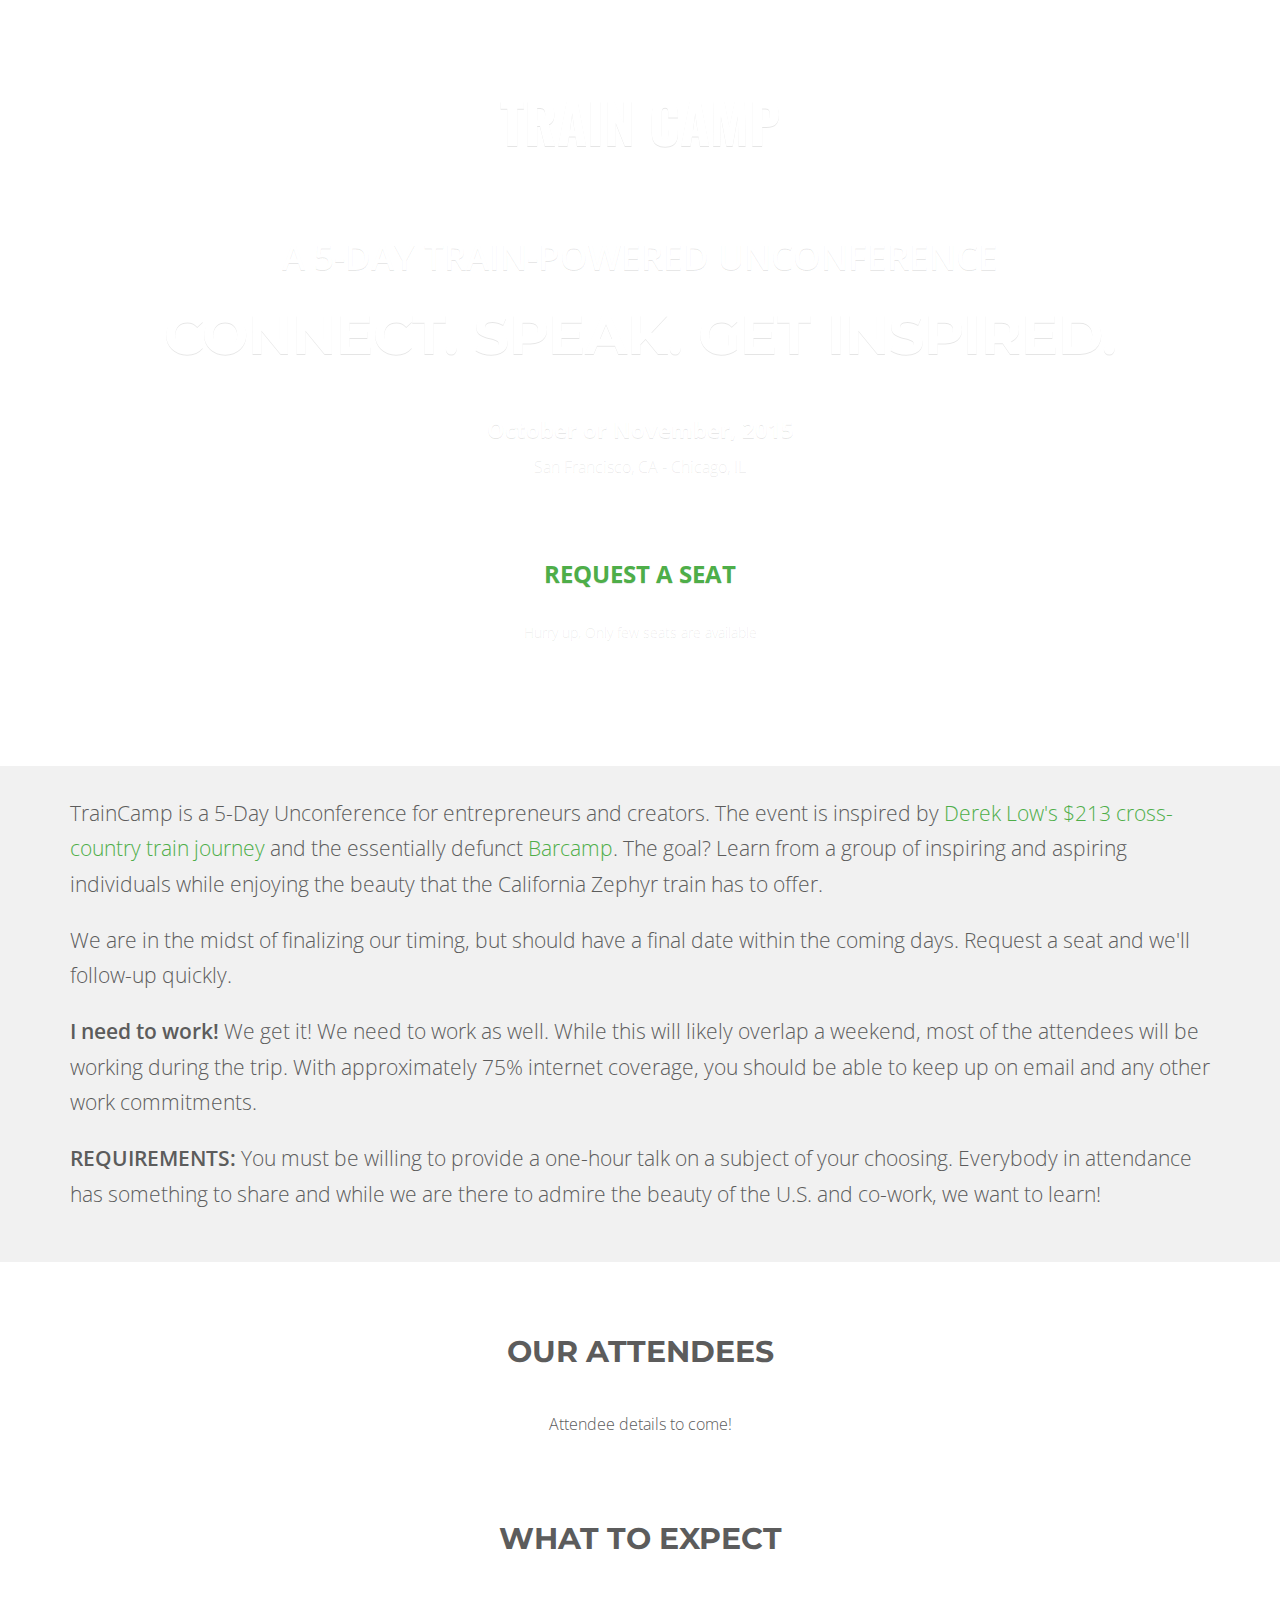
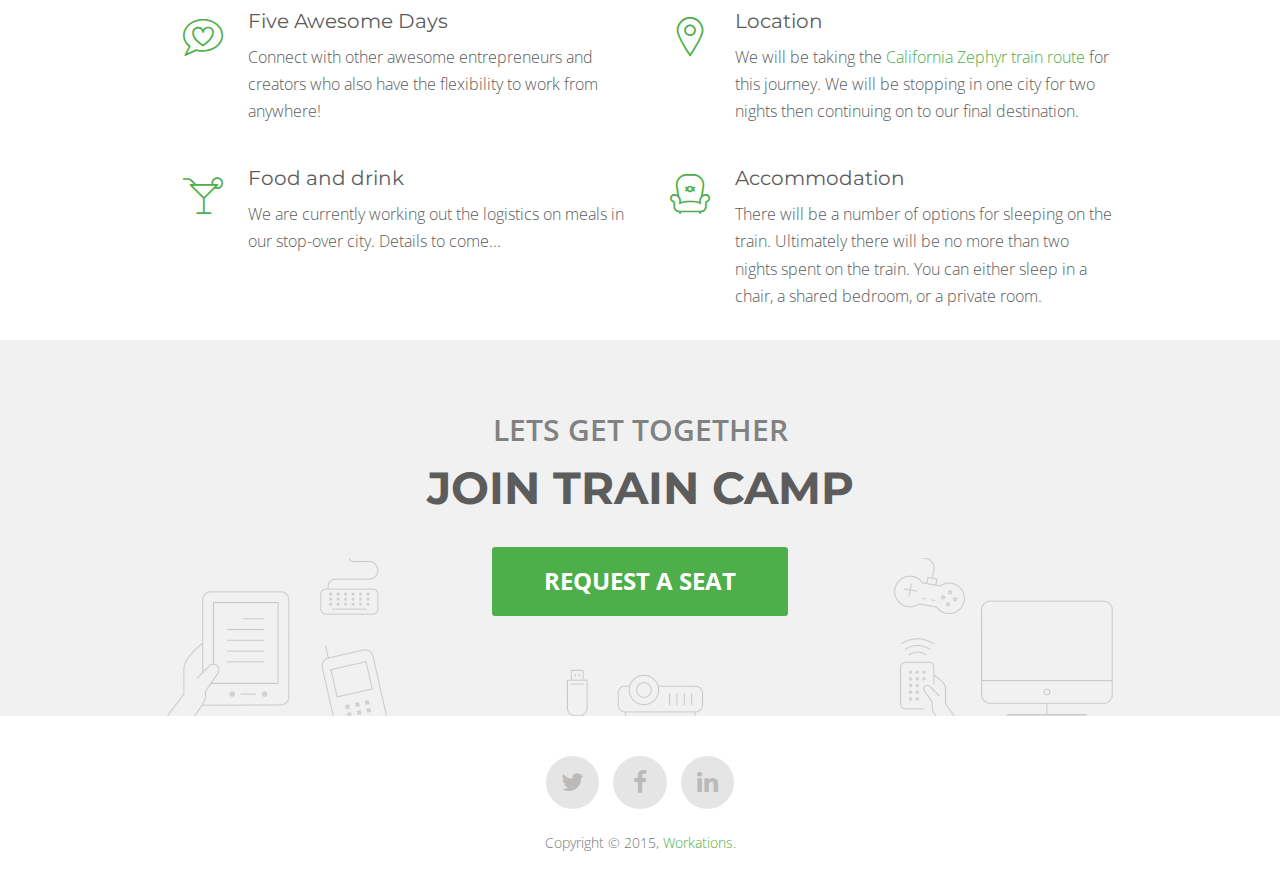
==== train-camp-2015/index.html @ d1a3380b "Created static workations site" ====
<!DOCTYPE html>
<!-- saved from url=(0040)http://www.workations.co/traincamp-2015/ -->
<html lang="en" class=" js flexbox flexboxlegacy canvas canvastext webgl no-touch geolocation hashchange history draganddrop rgba hsla multiplebgs backgroundsize borderimage borderradius boxshadow textshadow opacity cssanimations csscolumns cssgradients cssreflections csstransforms csstransforms3d csstransitions fontface generatedcontent video audio localstorage applicationcache svg inlinesvg smil svgclippaths" style=""><head><meta http-equiv="Content-Type" content="text/html; charset=UTF-8">
    
    <meta http-equiv="X-UA-Compatible" content="IE=edge">
    <meta name="viewport" content="width=device-width, initial-scale=1.0, maximum-scale=1.0, user-scalable=no">

    <!-- SEO -->
    <meta name="author" content="Nick O&#39;Neill">
    <meta name="description" content="TrainCamp is a 5-day cross-country unconference taking place on a train.">

    <!-- Favicons -->
    <link rel="shortcut icon" href="http://www.workations.co/traincamp-2015/images/favicon.ico">

    <!-- Page Title -->
    <title>TrainCamp</title>

    <!-- Bootstrap -->
    <link href="./index_files/bootstrap.min.css" rel="stylesheet">

    <!-- Custom Google Font : Open Sans & Montserrat -->
    <link href='https://fonts.googleapis.com/css?family=Open+Sans:300,600' rel='stylesheet' type='text/css'>
    <link href='https://fonts.googleapis.com/css?family=Montserrat:400,700' rel='stylesheet' type='text/css'>
    <link href='https://fonts.googleapis.com/css?family=Oswald:400' rel='stylesheet' type='text/css'>

    <!-- Plugins -->
    <link href="./index_files/animate.css" rel="stylesheet">
    <link href="./index_files/slick.css" rel="stylesheet">
    <link href="./index_files/magnific-popup.css" rel="stylesheet">
    <link href="./index_files/font-awesome.css" rel="stylesheet">
    <link href="./index_files/streamline-icons.css" rel="stylesheet">


    <meta property="og:image" content="http://www.workations.co/wp-content/themes/twentyfifteen/images/zephyr2.jpg">
    <!-- Event Style -->
    <link href="./index_files/event2.css" rel="stylesheet">

    <!-- Color Theme -->
    <!-- Options: green, purple, red, yellow, mint, blue, black  -->
    <link href="./index_files/traincamp.css" rel="stylesheet">

    <!-- Modernizr -->
    <script id="twitter-wjs" src="./index_files/widgets.js"></script><script type="text/javascript" async="" src="./index_files/8160044.js"></script><script async="" src="./index_files/fbevents.js"></script><script async="" src="./index_files/analytics.js"></script><script src="./index_files/modernizr.min.js"></script>
    <!-- Subtle Loading bar -->
    <script src="./index_files/pace.js"></script>
    <script>
  (function(i,s,o,g,r,a,m){i['GoogleAnalyticsObject']=r;i[r]=i[r]||function(){
  (i[r].q=i[r].q||[]).push(arguments)},i[r].l=1*new Date();a=s.createElement(o),
  m=s.getElementsByTagName(o)[0];a.async=1;a.src=g;m.parentNode.insertBefore(a,m)
  })(window,document,'script','//www.google-analytics.com/analytics.js','ga');

  ga('create', 'UA-21050862-8', 'auto');
  ga('send', 'pageview');

</script>
<!-- Facebook Pixel Code -->
<script>
!function(f,b,e,v,n,t,s){if(f.fbq)return;n=f.fbq=function(){n.callMethod?
n.callMethod.apply(n,arguments):n.queue.push(arguments)};if(!f._fbq)f._fbq=n;
n.push=n;n.loaded=!0;n.version='2.0';n.queue=[];t=b.createElement(e);t.async=!0;
t.src=v;s=b.getElementsByTagName(e)[0];s.parentNode.insertBefore(t,s)}(window,
document,'script','//connect.facebook.net/en_US/fbevents.js');

fbq('init', '1670254676553959');
fbq('track', "PageView");</script>
<noscript>&lt;img height="1" width="1" style="display:none"
src="https://www.facebook.com/tr?id=1670254676553959&amp;ev=PageView&amp;noscript=1"
/&gt;</noscript>
<!-- End Facebook Pixel Code -->
</head>

<body>
    <!--Preloader div-->
    
    <header id="top" class="header" style="background: url(&#39;http://www.workations.co/wp-content/themes/twentyfifteen/images/zephyr2.jpg&#39;) no-repeat center center fixed; -webkit-background-size:cover; -moz-background-size: cover; -o-background-size: cover; background-size: cover;">
        <div class="container">

            <div class="header_top-bg">
                <div class="logo">
                    <h1 style="font-family:&#39;Oswald&#39;,sans-serif;border:6px solid #fff;width:300px;margin:0 auto;">TRAIN CAMP</h1>
                </div>
            </div>

            <h3 class="headline-support wow fadeInDown">A 5-DAY TRAIN-POWERED UNCONFERENCE</h3>
            <h1 class="headline wow fadeInDown" data-wow-delay="0.1s">CONNECT. SPEAK. GET INSPIRED.</h1>

            <div class="when_where wow fadeIn" data-wow-delay="0.4s">
                <p class="event_when">October or November, 2015</p>
                <p class="event_where">San Francisco, CA - Chicago, IL</p>
            </div>

            <div class="header_bottom-bg">
                <a class="btn btn-default btn-xl wow zoomIn" data-wow-delay="0.3s" href="http://www.workations.co/traincamp-2015/#" data-toggle="modal" data-target="#register-now">REQUEST A SEAT</a>
                <p class="cta_urgency wow fadeIn" data-wow-delay="0.5s"><small>Hurry up, Only few seats are available</small></p>
            </div>

        </div>
        <!-- end .container -->
    </header>
    <!-- end .header -->

    <!-- 
     Highlight Section
     ====================================== -->

    <section class="highlight">

        <div class="container">
            <p class="lead">
                TrainCamp is a 5-Day Unconference for entrepreneurs and creators. The event is inspired by <a href="http://dereklow.co/across-the-usa-by-train-for-just-213/" target="_blank">Derek Low's $213 cross-country train journey</a> and the essentially defunct <a href="http://barcamp.org/w/page/402984/FrontPage" target="_blank">Barcamp</a>. The goal? Learn from a group of inspiring and aspiring individuals while enjoying the beauty that the California Zephyr train has to offer. 
            </p>
            <p class="lead">
                We are in the midst of finalizing our timing, but should have a final date within the coming days. Request a seat and we'll follow-up quickly.
            </p>
            <p class="lead">
                <strong>I need to work!</strong> We get it! We need to work as well. While this will likely overlap a weekend, most of the attendees will be working during the trip. With approximately 75% internet coverage, you should be able to keep up on email and any other work commitments.
            </p>
            <p class="lead">
                <strong>REQUIREMENTS:</strong> You must be willing to provide a one-hour talk on a subject of your choosing. Everybody in attendance has something to share and while we are there to admire the beauty of the U.S. and co-work, we want to learn!
            </p>

            <!-- <div class="countdown_wrap">

                <h6 class="countdown_title text-center">EVENT WILL START IN</h6>

                <ul id="countdown" data-event-date="21 august 2016 09:00:00">
                    <li class="wow zoomIn" data-wow-delay="0s"> <span class="days">00</span>
                        <p class="timeRefDays">days</p>
                    </li>
                    <li class="wow zoomIn" data-wow-delay="0.2s"> <span class="hours">00</span>
                        <p class="timeRefHours">hours</p>
                    </li>
                    <li class="wow zoomIn" data-wow-delay="0.4s"> <span class="minutes">00</span>
                        <p class="timeRefMinutes">minutes</p>
                    </li>
                    <li class="wow zoomIn" data-wow-delay="0.6s"> <span class="seconds">00</span>
                        <p class="timeRefSeconds">seconds</p>
                    </li>
                </ul>
            </div> -->
            <!-- end .countdown_wrap -->

            <!-- Add to Calendar Plugin. 
                     For Customization, Visit https://addtocalendar.com/ -->
            <!-- <div id="add-to-calendar" class="text-center">
                <span class="addtocalendar atc-style-theme">
                <a class="atcb-link"><i class="fa fa-calendar"> </i> Add to My Calendar</a>
                  <var class="atc_event">
                      <var class="atc_date_start">2016-05-04 12:00:00</var>
                      <var class="atc_date_end">2016-05-04 18:00:00</var>
                      <var class="atc_timezone">Europe/London</var>
                      <var class="atc_title">Gather Event template</var>
                      <var class="atc_description">Gather is a responsive event template with many awesome features including add to my calendar feature. Awesome. huh?</var>
                      <var class="atc_location">Stockholm, Sweden</var>
                      <var class="atc_organizer">Surjith S M</var>
                      <var class="atc_organizer_email">test@surjithctly.in</var>
                  </var>
               </span>

            </div> -->

        </div>
        <!-- end .container -->

    </section>
    <!-- end section.highlight -->

    <!-- 
     Our Speakers
     ====================================== -->

    <section class="speakers" id="speakers">
        <div class="container">

            <div class="section-title wow fadeInUp">
                <h4>OUR ATTENDEES</h4>
            </div>
            <p style="text-align:center;">
                Attendee details to come!
            </p>
            <!-- <div class="speaker-slider">
                <div class="speaker-info wow fadeIn" data-wow-delay="0s">
                    <img src="images/avatar_1.png" alt="avatar" class="img-responsive center-block">
                    <p>George Burton</p>
                    <span>Flow Interactive</span>
                </div>

                <div class="speaker-info wow fadeIn" data-wow-delay="0.1s">
                    <img src="images/avatar_2.png" alt="avatar" class="img-responsive center-block">
                    <p>Louis Castillo</p>
                    <span>Foursquare</span>
                </div>

                <div class="speaker-info wow fadeIn" data-wow-delay="0.2s">
                    <img src="images/avatar_3.png" alt="avatar" class="img-responsive center-block">
                    <p>Jamie Hefford</p>
                    <span>Consultant</span>
                </div>

                <div class="speaker-info wow fadeIn" data-wow-delay="0.3s">
                    <img src="images/avatar_4.png" alt="avatar" class="img-responsive center-block">
                    <p>Cody Nesbit</p>
                    <span>Washington post</span>
                </div>

                <div class="speaker-info wow fadeIn" data-wow-delay="0.4s">
                    <img src="images/avatar_5.png" alt="avatar" class="img-responsive center-block">
                    <p>Carol Wood</p>
                    <span>Etsy.com</span>
                </div>

                <div class="speaker-info wow fadeIn" data-wow-delay="0.5s">
                    <img src="images/avatar_6.png" alt="avatar" class="img-responsive center-block">
                    <p>David Lindhold</p>
                    <span>Happy Cog</span>
                </div>

                <div class="speaker-info wow fadeIn" data-wow-delay="0s">
                    <img src="images/avatar_1.png" alt="avatar" class="img-responsive center-block">
                    <p>George Burton</p>
                    <span>Flow Interactive</span>
                </div>

                <div class="speaker-info wow fadeIn" data-wow-delay="0.1s">
                    <img src="images/avatar_2.png" alt="avatar" class="img-responsive center-block">
                    <p>Louis Castillo</p>
                    <span>Foursquare</span>
                </div>

                <div class="speaker-info wow fadeIn" data-wow-delay="0.2s">
                    <img src="images/avatar_3.png" alt="avatar" class="img-responsive center-block">
                    <p>Jamie Hefford</p>
                    <span>Consultant</span>
                </div>
            </div> -->

        </div>
        <!-- end .container -->
    </section>
    <!-- end section.speakers -->

    <!-- 
     Our Schedule
     ====================================== -->

    <!-- <section class="schedule" id="schedule">

        <div class="container">
            <div class="section-title wow fadeInUp">
                <h4>THE SCHEDULE</h4>
            </div>

            <div class="nav-center">
                
                <ul class="nav nav-pills" role="tablist" id="schedule-tabs">
                    <li role="presentation" class="active"><a href="#day1" aria-controls="day1" role="tab" data-toggle="tab">Day One</a></li>
                    <li role="presentation"><a href="#day2" aria-controls="day2" role="tab" data-toggle="tab">Day Two</a></li>
                    <li role="presentation"><a href="#day3" aria-controls="day3" role="tab" data-toggle="tab">Day Three</a></li>
                </ul>

            </div>

            <div class="tab-content">
                <div role="tabpanel" class="tab-pane active" id="day1">
                    <section class="timeline">
                        <div class="timeline-block">
                            <div class="timeline-bullet wow zoomIn" data-wow-delay="0s">

                            </div>

                            <div class="timeline-content">
                                <h2 class="wow flipInX" data-wow-delay="0.3s"> Breakfast</h2>
                                <span class="date wow flipInX" data-wow-delay="0.3s">08:00 AM</span>
                            </div>
                        </div>

                        <div class="timeline-block">
                            <div class="timeline-bullet wow zoomIn" data-wow-delay="0s">

                            </div>

                            <div class="timeline-content">
                                <h2 class="wow flipInX" data-wow-delay="0.3s"> Gathering &amp; Welcome Speech</h2>
                                <p class="wow flipInX" data-wow-delay="0.3s">by Jamie Hefford</p>
                                <span class="date wow flipInX" data-wow-delay="0.3s">09:00 AM</span>
                            </div>
                        </div>

                        <div class="timeline-block">
                            <div class="timeline-bullet wow zoomIn" data-wow-delay="0s">

                            </div>

                            <div class="timeline-content">
                                <h2 class="wow flipInX" data-wow-delay="0.3s"> Getting back into the deliverables business</h2>
                                <p class="wow flipInX" data-wow-delay="0.3s">by George Burton</p>
                                <span class="date wow flipInX" data-wow-delay="0.3s">10:00 AM</span>
                            </div>
                        </div>

                        <div class="timeline-block">
                            <div class="timeline-bullet wow zoomIn" data-wow-delay="0s">

                            </div>

                            <div class="timeline-content">
                                <h2 class="wow flipInX" data-wow-delay="0.3s"> Successful Marketing Strategy</h2>
                                <p class="wow flipInX" data-wow-delay="0.3s">by Carol Wood </p>
                                <span class="date wow flipInX" data-wow-delay="0.3s">12:30 PM</span>
                            </div>
                        </div>

                        <div class="timeline-block">
                            <div class="timeline-bullet wow zoomIn" data-wow-delay="0s">

                            </div>

                            <div class="timeline-content">
                                <h2 class="wow flipInX" data-wow-delay="0.3s"> Lunch</h2>
                                <span class="date wow flipInX" data-wow-delay="0.3s">01:30 PM</span>
                            </div>
                        </div>

                        <div class="timeline-block">
                            <div class="timeline-bullet wow zoomIn" data-wow-delay="0s">

                            </div>

                            <div class="timeline-content">
                                <h2 class="wow flipInX" data-wow-delay="0.3s"> Predict the future with an old trick</h2>
                                <p class="wow flipInX" data-wow-delay="0.3s">by Cody Nesbit</p>
                                <span class="date wow flipInX" data-wow-delay="0.3s">03:00 PM</span>
                            </div>
                        </div>

                        <div class="timeline-block">
                            <div class="timeline-bullet wow zoomIn" data-wow-delay="0s">

                            </div>

                            <div class="timeline-content">
                                <h2 class="wow flipInX" data-wow-delay="0.3s"> Closing Thoughts</h2>
                                <span class="date wow flipInX" data-wow-delay="0.3s">06:00 PM</span>
                            </div>
                        </div>
                    </section>
                </div>
                <div role="tabpanel" class="tab-pane" id="day2">
                    <section class="timeline">
                        <div class="timeline-block">
                            <div class="timeline-bullet">

                            </div>

                            <div class="timeline-content">
                                <h2>Topical/Industry Breakfasts</h2>
                                <span class="date">09:00 AM</span>
                            </div>
                        </div>

                        <div class="timeline-block">
                            <div class="timeline-bullet">

                            </div>

                            <div class="timeline-content">
                                <h2> Postcss: the future after Sass and Less</h2>
                                <p>by Andrey Sitnik</p>
                                <span class="date">10:00 AM</span>
                            </div>
                        </div>

                        <div class="timeline-block">
                            <div class="timeline-bullet">

                            </div>

                            <div class="timeline-content">
                                <h2> Stylish Slippy Maps: Creativity With Cartocss</h2>
                                <p>by Aurelia Moser </p>
                                <span class="date">12:00 PM</span>
                            </div>
                        </div>

                        <div class="timeline-block">
                            <div class="timeline-bullet">

                            </div>

                            <div class="timeline-content">
                                <h2>The Missing Slice</h2>
                                <p>by Lea Verou</p>
                                <span class="date">11:00 AM</span>
                            </div>
                        </div>

                        <div class="timeline-block">
                            <div class="timeline-bullet">

                            </div>

                            <div class="timeline-content">
                                <h2> Buffet Lunch </h2>
                                <span class="date">01:00 PM</span>
                            </div>
                        </div>

                        <div class="timeline-block">
                            <div class="timeline-bullet">

                            </div>

                            <div class="timeline-content">
                                <h2> Dragging Wordpress Core Css Into The 2000s</h2>
                                <p>by Michael Mifsud</p>
                                <span class="date">02:00 PM</span>
                            </div>
                        </div>

                        <div class="timeline-block">
                            <div class="timeline-bullet">

                            </div>

                            <div class="timeline-content">
                                <h2> Workshops &amp; Vote of Thanks</h2>
                                <span class="date">03:00 PM</span>
                            </div>
                        </div>
                    </section>

                </div>
            </div>

        </div>
    </section> -->

    <section class="benefits">

        <div class="container">
            <div class="section-title wow fadeInUp">
                <h4>WHAT TO EXPECT</h4>
            </div>
            <div class="row">
                <div class="col-md-10 col-md-offset-1">

                    <div class="row">
                        <div class="col-sm-6">
                            <div class="benefit-item wow fadeInLeft">
                                <div class="benefit-icon"><i class="icon icon-bubble-love-streamline-talk"> </i></div>
                                <h6 class="benefit-title">Five Awesome Days</h6>
                                <p>Connect with other awesome entrepreneurs and creators who also have the flexibility to work from anywhere!</p>
                            </div>
                        </div>
                        <div class="col-sm-6">
                            <div class="benefit-item wow fadeInRight">
                                <div class="benefit-icon"><i class="icon icon-map-pin-streamline"> </i></div>
                                <h6 class="benefit-title">Location</h6>
                                <p>We will be taking the <a href="http://www.amtrak.com/ccurl/692/258/Amtrak-California-Zephyr-Train-Route-Guide-2014.pdf" target="_blank">California Zephyr train route</a> for this journey. We will be stopping in one city for two nights then continuing on to our final destination.</p>
                            </div>
                        </div>

                        <div class="col-sm-6">
                            <div class="benefit-item wow fadeInLeft">
                                <div class="benefit-icon"> <i class="icon icon-cocktail-mojito-streamline"> </i></div>
                                <h6 class="benefit-title">Food and drink</h6>
                                <p>We are currently working out the logistics on meals in our stop-over city. Details to come...</p>
                            </div>
                        </div>
                        <div class="col-sm-6">
                            <div class="benefit-item wow fadeInRight">
                                <div class="benefit-icon"> <i class="icon icon-armchair-chair-streamline"> </i></div>
                                <h6 class="benefit-title">Accommodation</h6>
                                <p>There will be a number of options for sleeping on the train. Ultimately there will be no more than two nights spent on the train. You can either sleep in a chair, a shared bedroom, or a private room.</p>
                            </div>
                        </div>
                    </div>

                </div>
            </div>

        </div>
        <!-- end .container -->
    </section>
    <!-- end section.benefits -->


    <!-- 
     Footer Call to Action
     ====================================== -->

    <section class="footer-action">

        <div class="container">

            <h4 class="headline-support wow fadeInDown">LETS GET TOGETHER</h4>
            <h2 class="headline wow fadeInDown" data-wow-delay="0.1s">JOIN TRAIN CAMP</h2>

            <div class="footer_bottom-bg">
                <a class="btn btn-success btn-xl wow zoomIn" data-wow-delay="0.3s" href="http://www.workations.co/traincamp-2015/#" data-toggle="modal" data-target="#register-now">REQUEST A SEAT</a>
            </div>

        </div>

    </section>
    <!-- end section.footer-action -->

    <footer>

        <div class="social-icons">
            <a href="https://twitter.com/intent/tweet?text=Come+join+me+and+other+entrepreneurs+and+creators+on+a+cross+country+train+journey%21+http%3A%2F%2Fworkations.co%2Ftraincamp-2015&amp;source=clicktotweet&amp;related=clicktotweet" class="wow zoomIn" target="_blank"> <i class="fa fa-twitter"></i> </a>
            <a href="https://www.facebook.com/sharer/sharer.php?u=http%3A//www.workations.com/traincamp-2015" target="_blank" class="wow zoomIn"> <i class="fa fa-facebook"></i> </a>
            <a href="https://www.linkedin.com/shareArticle?mini=true&amp;url=http%3A//www.workations.co/traincamp-2015&amp;title=TrainCamp&amp;summary=Join%20other%20entrepreneurs%20and%20creators%20on%20a%20cross-country%20train%20journey!&amp;source=" class="wow zoomIn"> <i class="fa fa-linkedin"></i> </a>
        </div>
        <p> <small class="text-muted">Copyright © 2015, <a href="http://www.workations.co/">Workations</a>.</small></p>

    </footer>

    <a href="http://www.workations.co/traincamp-2015/#top" class="back_to_top"><img src="./index_files/back_to_top.png" alt="back to top"></a>

    <!-- REGISTRATION FORM -->
    <div class="modal fade" id="register-now" tabindex="-1" role="dialog" aria-labelledby="register-now-label">
        <div class="modal-dialog modal-sm" role="document">
            <div class="modal-content">
                <div class="modal-header">
                    <button type="button" class="close" data-dismiss="modal" aria-label="Close"><span aria-hidden="true">×</span></button>
                    <h4 class="modal-title text-center" id="register-now-label">Seat Request</h4>
                </div>
                <div class="modal-body">

                    <div class="registration-form">

                        <form action="https://www.getdrip.com/forms/1856566/submissions" method="post" target="_blank" data-drip-embedded-form="1856566" data-drip-id="1856566">

                            <div class="row">

                                <div class="col-sm-6">
                                    <div class="form-group">
                                        <label for="fields[first_name]">First Name</label>
                                        <input type="text" class="form-control" name="fields[first_name]" placeholder="First Name" required="">

                                    </div>

                                </div>
                                <div class="col-sm-6">
                                    <div class="form-group">
                                        <label for="fields[last_name]">Last Name</label>
                                        <input type="text" class="form-control" name="fields[last_name]" placeholder="Last Name" required="">
                                    </div>
                                </div>
                            </div>

                            <div class="form-group">
                                <label for="fields[email]">Email</label>
                                <input type="email" class="form-control" name="fields[email]" placeholder="Email Address" required="">
                            </div>

                            <div class="row">

                                <div class="col-sm-7">

                                    <div class="form-group">
                                        <label for="fields[timing]">Timing Preference</label>
                                        <select class="form-control" name="fields[timing]" required="">
                                            <option value="">Choose...</option>
                                            <option value="ASAP">As Soon As Possible</option>
                                            <option value="Ski">Wait For Ski Season</option>
                                            <option value="Summer">Summer Time</option>
                                        </select>
                                    </div>
                                </div>
                                <div class="col-sm-5">

                                    <div class="form-group">
                                        <label for="fields[sleeping]">Sleeping Preferences</label>
                                        <select class="form-control" name="fields[sleeping]" required="">
                                            <option value="">Choose...</option>
                                            <option value="none">No Bedroom (Train Seat)</option>
                                            <option value="shared">Shared Bedroom (+$50)</option>
                                            <option value="private">Private Room (+$600)</option>
                                            <option value="luxury">Private Room w/Bathroom (+$1500)</option>
                                        </select>
                                    </div>

                                </div>

                            </div>

                            <div class="text-center top-space">
                                <button type="submit" id="reserve-btn" class="btn btn-success btn-lg">Let Me Join!</button>
                            </div>

                        <input type="hidden" name="time_zone" value="America/Los_Angeles"><input type="hidden" name="url" value="http://www.workations.co/traincamp-2015/"><input type="hidden" name="page_title" value="TrainCamp"></form>

                    </div>

                </div>

            </div>
        </div>
    </div>

    <!-- 
     Javascripts
     ====================================== -->
     <!-- Drip -->
<script type="text/javascript">
  var _dcq = _dcq || [];
  var _dcs = _dcs || {}; 
  _dcs.account = '8160044';
  
  (function() {
    var dc = document.createElement('script');
    dc.type = 'text/javascript'; dc.async = true; 
    dc.src = '//tag.getdrip.com/8160044.js';
    var s = document.getElementsByTagName('script')[0];
    s.parentNode.insertBefore(dc, s);
  })();
</script>
    <!-- jQuery Library -->
    <script src="./index_files/jquery.min.js"></script>

    <!-- Bootstrap JS -->
    <script src="./index_files/bootstrap.min.js"></script>

    <!-- 3rd party Plugins -->
    <script src="./index_files/countdown.js"></script>
    <script src="./index_files/wow.js"></script>
    <script src="./index_files/slick.js"></script>
    <script src="./index_files/magnific-popup.js"></script>
    <script src="./index_files/validate.js"></script>
    <script src="./index_files/appear.js"></script>
    <script src="./index_files/count-to.js"></script>

    <!-- Main Script -->
    <script src="./index_files/main.js"></script><script type="text/javascript" charset="UTF-8" async="" src="./index_files/atc.min.js"></script>




<iframe id="rufous-sandbox" scrolling="no" frameborder="0" allowtransparency="true" allowfullscreen="true" style="position: absolute; visibility: hidden; display: none; width: 0px; height: 0px; padding: 0px; border: none;" kwframeid="1" src="./index_files/saved_resource.html"></iframe></body></html>
---- train-camp-2015/index_files/streamline-icons.css ----
@charset "UTF-8";
@font-face {
    font-family: "streamline";
    src: url("../../fonts/streamline.eot");
    src: url("../../fonts/streamline.eot?#iefix") format("embedded-opentype"), url("../../fonts/streamline.woff") format("woff"), url("../../fonts/streamline.ttf") format("truetype"), url("../../fonts/streamline.svg#streamline") format("svg");
    font-weight: normal;
    font-style: normal;
}

[data-icon]:before {
    font-family: "streamline" !important;
    content: attr(data-icon);
    font-style: normal !important;
    font-weight: normal !important;
    font-variant: normal !important;
    text-transform: none !important;
    speak: none;
    line-height: 1;
    -webkit-font-smoothing: antialiased;
    -moz-osx-font-smoothing: grayscale;
}

[class^="icon-"]:before,
[class*=" icon-"]:before {
    font-family: "streamline" !important;
    font-style: normal !important;
    font-weight: normal !important;
    font-variant: normal !important;
    text-transform: none !important;
    speak: none;
    line-height: 1;
    -webkit-font-smoothing: antialiased;
    -moz-osx-font-smoothing: grayscale;
}

.icon-armchair-chair-streamline:before {
    content: "a";
}

.icon-arrow-streamline-target:before {
    content: "b";
}

.icon-backpack-streamline-trekking:before {
    content: "c";
}

.icon-bag-shopping-streamline:before {
    content: "d";
}

.icon-barbecue-eat-food-streamline:before {
    content: "e";
}

.icon-barista-coffee-espresso-streamline:before {
    content: "f";
}

.icon-bomb-bug:before {
    content: "g";
}

.icon-book-dowload-streamline:before {
    content: "h";
}

.icon-book-read-streamline:before {
    content: "i";
}

.icon-browser-streamline-window:before {
    content: "j";
}

.icon-brush-paint-streamline:before {
    content: "k";
}

.icon-bubble-comment-streamline-talk:before {
    content: "l";
}

.icon-bubble-love-streamline-talk:before {
    content: "m";
}

.icon-caddie-shop-shopping-streamline:before {
    content: "n";
}

.icon-caddie-shopping-streamline:before {
    content: "o";
}

.icon-camera-photo-polaroid-streamline:before {
    content: "p";
}

.icon-camera-photo-streamline:before {
    content: "q";
}

.icon-camera-streamline-video:before {
    content: "r";
}

.icon-chaplin-hat-movie-streamline:before {
    content: "s";
}

.icon-chef-food-restaurant-streamline:before {
    content: "t";
}

.icon-clock-streamline-time:before {
    content: "u";
}

.icon-cocktail-mojito-streamline:before {
    content: "v";
}

.icon-coffee-streamline:before {
    content: "w";
}

.icon-computer-imac:before {
    content: "x";
}

.icon-computer-imac-2:before {
    content: "y";
}

.icon-computer-macintosh-vintage:before {
    content: "z";
}

.icon-computer-network-streamline:before {
    content: "A";
}

.icon-computer-streamline:before {
    content: "B";
}

.icon-cook-pan-pot-streamline:before {
    content: "C";
}

.icon-crop-streamline:before {
    content: "D";
}

.icon-crown-king-streamline:before {
    content: "E";
}

.icon-danger-death-delete-destroy-skull-stream:before {
    content: "F";
}

.icon-dashboard-speed-streamline:before {
    content: "G";
}

.icon-database-streamline:before {
    content: "H";
}

.icon-delete-garbage-streamline:before {
    content: "I";
}

.icon-design-graphic-tablet-streamline-tablet:before {
    content: "J";
}

.icon-design-pencil-rule-streamline:before {
    content: "K";
}

.icon-diving-leisure-sea-sport-streamline:before {
    content: "L";
}

.icon-drug-medecine-streamline-syringue:before {
    content: "M";
}

.icon-earth-globe-streamline:before {
    content: "N";
}

.icon-eat-food-fork-knife-streamline:before {
    content: "O";
}

.icon-eat-food-hotdog-streamline:before {
    content: "P";
}

.icon-edit-modify-streamline:before {
    content: "Q";
}

.icon-email-mail-streamline:before {
    content: "R";
}

.icon-envellope-mail-streamline:before {
    content: "S";
}

.icon-eye-dropper-streamline:before {
    content: "T";
}

.icon-factory-lift-streamline-warehouse:before {
    content: "U";
}

.icon-first-aid-medecine-shield-streamline:before {
    content: "V";
}

.icon-food-ice-cream-streamline:before {
    content: "W";
}

.icon-frame-picture-streamline:before {
    content: "X";
}

.icon-grid-lines-streamline:before {
    content: "Y";
}

.icon-handle-streamline-vector:before {
    content: "Z";
}

.icon-happy-smiley-streamline:before {
    content: "0";
}

.icon-headset-sound-streamline:before {
    content: "1";
}

.icon-home-house-streamline:before {
    content: "2";
}

.icon-ibook-laptop:before {
    content: "3";
}

.icon-ink-pen-streamline:before {
    content: "4";
}

.icon-ipad-streamline:before {
    content: "5";
}

.icon-iphone-streamline:before {
    content: "6";
}

.icon-ipod-mini-music-streamline:before {
    content: "7";
}

.icon-ipod-music-streamline:before {
    content: "8";
}

.icon-ipod-streamline:before {
    content: "9";
}

.icon-japan-streamline-tea:before {
    content: "!";
}

.icon-laptop-macbook-streamline:before {
    content: "\"";
}

.icon-like-love-streamline:before {
    content: "#";
}

.icon-link-streamline:before {
    content: "$";
}

.icon-lock-locker-streamline:before {
    content: "%";
}

.icon-locker-streamline-unlock:before {
    content: "&";
}

.icon-macintosh:before {
    content: "'";
}

.icon-magic-magic-wand-streamline:before {
    content: "(";
}

.icon-magnet-streamline:before {
    content: ")";
}

.icon-man-people-streamline-user:before {
    content: "*";
}

.icon-map-pin-streamline:before {
    content: "+";
}

.icon-map-streamline-user:before {
    content: ",";
}

.icon-micro-record-streamline:before {
    content: "-";
}

.icon-monocle-mustache-streamline:before {
    content: ".";
}

.icon-music-note-streamline:before {
    content: "/";
}

.icon-music-speaker-streamline:before {
    content: ":";
}

.icon-notebook-streamline:before {
    content: ";";
}

.icon-paint-bucket-streamline:before {
    content: "<";
}

.icon-painting-pallet-streamline:before {
    content: "=";
}

.icon-painting-roll-streamline:before {
    content: ">";
}

.icon-pen-streamline:before {
    content: "?";
}

.icon-pen-streamline-1:before {
    content: "@";
}

.icon-pen-streamline-2:before {
    content: "[";
}

.icon-pen-streamline-3:before {
    content: "]";
}

.icon-photo-pictures-streamline:before {
    content: "^";
}

.icon-picture-streamline:before {
    content: "_";
}

.icon-picture-streamline-1:before {
    content: "`";
}

.icon-receipt-shopping-streamline:before {
    content: "{";
}

.icon-remote-control-streamline:before {
    content: "|";
}

.icon-settings-streamline:before {
    content: "}";
}

.icon-settings-streamline-1:before {
    content: "~";
}

.icon-settings-streamline-2:before {
    content: "\\";
}

.icon-shoes-snickers-streamline:before {
    content: "\e000";
}

.icon-speech-streamline-talk-user:before {
    content: "\e001";
}

.icon-stamp-streamline:before {
    content: "\e002";
}

.icon-streamline-suitcase-travel:before {
    content: "\e003";
}

.icon-streamline-sync:before {
    content: "\e004";
}

.icon-streamline-umbrella-weather:before {
    content: "\e005";
}
---- train-camp-2015/index_files/event2.css ----
/*

Style   : Event CSS
Version : 1.0
Author  : Surjith S M
URI     : http://themeforest.net/user/surjithctly

Copyright © All rights Reserved
Surjith S M / @surjithctly


TABLE OF CONTENTS 
---------------------------------------------------

    • Global
    • Header
        • Navigation
        • Menu
        • Jumbotron
        • Slider
    • About
    • Features
    • Clients
    • Testimonials
    • Footer
        • Copyright info
    • Blog
    • Media Queries (mobile)

    */
/* ================================================
   Global Styles
   ================================================ */

body,
html {
    overflow-x: hidden;
}

body {
    font-family: 'Open Sans', Arial, sans-serif;
    font-weight: 300;
    font-size: 16px;
    line-height: 1.7;
    position: relative;
}

a {
    -webkit-transition: all 0.25s ease-out;
    -moz-transition: all 0.25s ease-out;
    -ms-transition: all 0.25s ease-out;
    -o-transition: all 0.25s ease-out;
    transition: all 0.25s ease-out;
}
/* 
   Typography
   ---------- */

strong,
b {
    font-weight: 600;
}

h1,
h2,
h3,
h4,
h5,
h6 {
    font-family: 'Montserrat', Arial, sans-serif;
    font-weight: 700;
    line-height: 1.3;
}

h5,
h6 {
    font-weight: 400;
}

h1 {
    font-size: 55px;
}

h2 {
    font-size: 45px;
}

h3 {
    font-size: 35px;
}

h4 {
    font-size: 30px;
}

h5 {
    font-size: 25px;
}

h6 {
    font-size: 20px;
}

@media (max-width: 767px) {
    h1 {
        font-size: 35px;
    }
    h2 {
        font-size: 30px;
    }
    h3 {
        font-size: 20px;
    }
    h4 {
        font-size: 18px;
    }
    h5 {
        font-size: 16px;
    }
    h6 {
        font-size: 16px;
    }
}

p,
.lead {
    line-height: 1.7;
}
/* 
   Buttons
   ------- */

.btn {
    border-radius: 3px;
    font-size: 14px;
    font-weight: 600;
    text-transform: uppercase;
    padding: 7px 20px;
    border-width: 0;
    /*transition:all .5s ease;*/
}

.btn-group-lg>.btn,
.btn-lg {
    padding: 10px 16px;
    font-size: 18px;
    line-height: 1.3333333;
}

.btn-xl {
    padding: 15px 50px;
    font-size: 24px;
    font-weight: bold;
}

.btn-xs {
    border-width: 1px;
    padding: 5px 10px;
    font-size: 11px;
    font-weight: 300;
}

@media (max-width: 767px) {
    .btn-xl {
        font-size: 20px;
        padding: 15px 40px;
    }
}

.btn-default,
.btn-outline,
.btn-success {
    border-width: 2px;
}
/* 
   Form Inputs
   ----------- */

.form-control {
    border-radius: 3px;
    -webkit-box-shadow: none;
    box-shadow: none;
    border-color: #DDDDDD;
    height: 40px;
}

.form-control:focus {
    outline: 0;
    -webkit-box-shadow: none;
    box-shadow: none;
}

.has-error .form-control:focus {
    border-color: #E23B1A;
    -webkit-box-shadow: none;
    box-shadow: none;
}

.has-error .checkbox {
    color: #5c5c5c;
}

.input-lg {
    height: 50px;
}

.input-group-lg>.form-control,
.input-group-lg>.input-group-addon,
.input-group-lg>.input-group-btn>.btn {
    border-radius: 3px;
}

@media (max-width: 767px) {
    .checkbox-inline,
    .radio-inline {
        display: block;
    }
    .checkbox-inline+.checkbox-inline,
    .radio-inline+.radio-inline {
        margin-top: 5px;
        margin-left: 0;
    }
}
/* 
   Breadcrumbs
   ----------- */

.breadcrumb {
    background-color: transparent;
    font-size: 14px;
    padding-left: 0;
    margin-bottom: 0;
}

.breadcrumb a {
    color: #FFF;
    text-decoration: none;
}

.breadcrumb a:hover,
.breadcrumb a:focus {
    color: rgba(255, 255, 255, 0.7);
}
/* 
   Navbar
   ------ */

.navbar-default {
    background-color: #fff;
    -webkit-box-shadow: 0 2px 1px 0 rgba(0, 0, 0, 0.05);
    box-shadow: 0 2px 1px 0 rgba(0, 0, 0, 0.05);
    padding: 15px 0;
}

.navbar-toggle {
    margin-top: 0px;
    margin-bottom: 0px;
}

.navbar-default .navbar-nav>li>a {
    text-transform: uppercase;
    font-size: 13px;
    font-weight: 600;
}

.navbar-default .navbar-nav>.open>a,
.navbar-default .navbar-nav>.open>a:focus,
.navbar-default .navbar-nav>.open>a:hover,
.navbar-default .navbar-nav>.active>a,
.navbar-default .navbar-nav>.active>a:focus,
.navbar-default .navbar-nav>.active>a:hover {
    border-radius: 3px;
}

.navbar-brand {
    padding: 0 15px;
    height: auto;
}

.dropdown-menu {
    -webkit-box-shadow: 0 2px 1px 0 rgba(0, 0, 0, 0.05);
    box-shadow: 0 2px 1px 0 rgba(0, 0, 0, 0.05);
    border: 1px solid #F0F0F0;
}

.dropdown-menu .divider {
    background-color: #F0F0F0;
}

.dropdown-header {
    font-size: 11px;
    color: #CBCBCB;
    text-transform: uppercase;
}

.dropdown-menu>li>a {
    padding: 5px 20px;
    padding-right: 40px;
    color: #737373;
    font-family: Arial, Helvetica, sans-serif;
}

@media (min-width: 768px) {
    .navbar-nav>li>a {
        padding-top: 8px;
        padding-bottom: 8px;
    }
    .dropdown:hover .dropdown-menu {
        display: block;
    }
}
/* 
   Nav Tabs
   -------- */

.nav-center {
    text-align: center;
}

.nav-center ul.nav {
    display: inline-block;
}

.nav-center ul.nav li {
    display: inline;
}

.nav-center ul.nav li a {
    float: left;
}
/* 
   Modal box
   -------------- */

.modal-content {
    border-radius: 3px;
}

.modal-transparent .modal-content {
    -webkit-box-shadow: none;
    box-shadow: none;
    background: transparent;
    border: 0;
}

@media (min-width: 768px) {
    .modal-sm {
        width: 450px;
    }
    .modal-content {
        -webkit-box-shadow: 0 0px 50px rgba(0, 0, 0, .2);
        box-shadow: 0 0px 50px rgba(0, 0, 0, .2);
    }
    .modal-dialog {
        margin: 80px auto;
    }
}
/* 
   Collapsible Panels
   ------------------ */

.panel-group .panel {
    box-shadow: inherit;
    border-width: 1px;
    margin-bottom: 20px;
    border-color: #f7f7f7;
}

.panel-default > .panel-heading {
    background: transparent;
    padding: 0;
}

.panel-title {
    text-transform: uppercase;
    font-size: 12px;
}

.panel-title > a {
    display: block;
    position: relative;
    padding: 15px;
}

.panel-title > a:hover,
.panel-title > a:focus {
    text-decoration: none;
}

.panel-title > a:focus {
    outline: inherit;
}

.panel-title > a:before {
    background: url("../images/collapse.png") no-repeat 0 -2px;
    content: "";
    display: block;
    height: 14px;
    position: absolute;
    right: 14px;
    top: 17px;
    width: 14px;
}

.panel-title > a.collapsed:before {
    background-position: 0 -33px;
}

.panel-default > .panel-heading + .panel-collapse > .panel-body {
    border-color: #f7f7f7;
}
/* 
   Pace Preloader
   -------------- */

.preloader {
    position: fixed;
    width: 100%;
    height: 2px;
    z-index: 9999999;
}

.pace {
    -webkit-pointer-events: none;
    pointer-events: none;
    -webkit-user-select: none;
    -moz-user-select: none;
    user-select: none;
    z-index: 9999999;
    position: fixed;
    margin: auto;
    top: 0;
    left: 0;
    right: 0;
    height: 2px;
    width: 100%;
}

.pace .pace-progress {
    -webkit-box-sizing: border-box;
    -moz-box-sizing: border-box;
    -ms-box-sizing: border-box;
    -o-box-sizing: border-box;
    box-sizing: border-box;
    -webkit-transition: width 1s ease-in-out 1s linear;
    -moz-transition: width 1s ease-in-out 1s linear;
    -ms-transition: width 1s ease-in-out 1s linear;
    -o-transition: width 1s ease-in-out 1s linear;
    transition: width 1s ease-in-out 1s linear;
    -webkit-transform: translate3d(0, 0, 0);
    -moz-transform: translate3d(0, 0, 0);
    -ms-transform: translate3d(0, 0, 0);
    -o-transform: translate3d(0, 0, 0);
    transform: translate3d(0, 0, 0);
    max-width: 100%;
    position: fixed;
    z-index: 9999999;
    display: block;
    position: absolute;
    left: 0px;
    top: 0px;
    height: 100%;
    background: #F76D53;
}

.pace.pace-inactive {
    display: none;
}
/* 
   Back to Top
   ----------- */

.back_to_top {
    display: none;
    color: #fff;
    text-align: center;
    padding: 10px;
    position: fixed;
    right: 20px;
    bottom: 20px;
    opacity: 0.3;
    transition: opacity 0.3s ease;
}

.back_to_top:hover {
    opacity: 0.5;
}
/* 
   Utilites
   -------- */
/* Vertical Rhythm */

.vertical-space {
    margin: 20px 0;
}

.horizontal-space {
    margin: 0 20px;
}

.left-space {
    margin-left: 20px;
}

.right-space {
    margin-right: 20px;
}

.top-space {
    margin-top: 20px;
}

.bottom-space {
    margin-bottom: 20px;
}

.no-top-space {
    margin-top: 0;
}

.no-bottom-space {
    margin-bottom: 0;
}

.no-left-space {
    margin-left: 0;
}

.no-right-space {
    margin-right: 0;
}
/* lg - large */

.vertical-space-lg {
    margin: 40px 0;
}

.horizontal-space-lg {
    margin: 0 40px;
}

.left-space-lg {
    margin-left: 40px;
}

.right-space-lg {
    margin-right: 40px;
}

.top-space-lg {
    margin-top: 40px;
}

.bottom-space-lg {
    margin-bottom: 40px;
}
/* xl - Extra large */

.vertical-space-xl {
    margin: 80px 0;
}

.horizontal-space-xl {
    margin: 0 80px;
}

.left-space-xl {
    margin-left: 80px;
}

.right-space-xl {
    margin-right: 80px;
}

.top-space-xl {
    margin-top: 80px;
}

.bottom-space-xl {
    margin-bottom: 80px;
}
/* sm - small */

.vertical-space-sm {
    margin: 10px 0;
}

.horizontal-space-sm {
    margin: 0 10px;
}

.left-space-sm {
    margin-left: 10px;
}

.right-space-sm {
    margin-right: 10px;
}

.top-space-sm {
    margin-top: 10px;
}

.bottom-space-sm {
    margin-bottom: 10px;
}
/* ================================================
   Header
   ================================================ */

.header {
    position: relative;
    padding: 0;
    color: #FFF;
    text-align: center;
    text-shadow: 0 1px 0 rgba(0, 0, 0, .1);
}

.header_top-bg {
    min-height: 155px;
    padding: 80px 0 50px;
}

.header_bottom-bg {
    min-height: 155px;
    padding: 20px 0 100px;
}

.headline-support {
    font-family: 'Open Sans', Arial, sans-serif;
    font-weight: 600;
}

.when_where {
    padding: 30px 0;
}

.event_when {
    font-size: 22px;
    font-weight: bold;
    color: #FFF;
    margin-bottom: 5px;
}

.event_where {
    color: rgba(255, 255, 255, 0.8);
}

.cta_urgency {
    padding: 10px 0;
    color: rgba(255, 255, 255, 0.7);
}
/* 
 Sub page
 -------- */

.sub-header {
    position: relative;
    padding: 80px 0 30px;
    color: #FFF;
    text-shadow: 0 1px 0 rgba(0, 0, 0, .1);
}

.header small,
.sub-header small {
    color: rgba(255, 255, 255, 0.7);
}

@media (max-width: 767px) {
    .header small,
    .sub-header small {
        display: block;
        margin-top: 5px;
    }
}

.page-title {
    margin-bottom: 5px;
}

.page-title small {
    font-weight: 300;
    font-size: 50%;
}
/* 
 Reveal Menu
 ----------- */

.reveal-menu {
    -webkit-transition: all 1s ease;
    -moz-transition: all 1s ease;
    -ms-transition: all 1s ease;
    -o-transition: all 1s ease;
    transition: all 1s ease;
}

.reveal-menu-hidden {
    top: -100%;
}

.reveal-menu-visible {
    top: 0;
}
/* 
 Header Parallax
 --------------- */

.header.parallax-bg {
    background: url('../images/parallax-bg.jpg') no-repeat center top;
    background-size: cover;
    background-attachment: fixed;
}

.parallax-bg .header_top-bg,
.parallax-bg .header_bottom-bg {
    background: none;
}
/* 
 Header Slider
 --------------- */

.header.slider-bg {
    background: url('../images/slider-bg.jpg') no-repeat center top;
    background-size: cover;
    background-attachment: fixed;
}

.header-wrap {
    padding: 100px 0 40px;
}

.slide-item {
    margin: 50px 0;
}

.slider-excerpt {
    max-width: 850px;
    margin: 0 auto 30px;
}

.background-opacity {
    z-index: 0;
    position: absolute;
    background: rgba(0, 0, 0, 0.3);
    width: 100%;
    top: 0;
    bottom: 0;
    left: 0;
    right: 0;
}

.font-50 {
    font-size: 50px;
}

.font-80 {
    font-size: 80px;
}
/* 
 Header Video
 ------------ */

.video-header {
    position: absolute;
    right: 0;
    bottom: 0;
    min-width: 100%;
    min-height: 100%;
    width: auto;
    height: auto;
    z-index: -100;
    background: url(../video/event-video.jpg) no-repeat;
    background-size: cover;
}

.header-video-module {
    position: relative;
}

.header-video-module .header {
    background: none;
    z-index: 10;
}

.header-video-module .header_top-bg,
.header-video-module .header_bottom-bg {
    background: none;
}

.no-video .video-container video,
.touch .video-container video {
    display: none;
}

.no-video .video-container .poster,
.touch .video-container .poster {
    display: block !important;
}

.video-container .poster img {
    width: 100%;
    bottom: 0;
    position: absolute;
}

.video-container .filter {
    z-index: 9;
    position: absolute;
    background: rgba(0, 0, 0, 0.5);
    width: 100%;
    top: 0;
    bottom: 0;
    left: 0;
    right: 0;
}
/* ================================================
   Countdown Timer
   ================================================ */

.countdown_wrap {
    margin-top: 40px;
}

.countdown_wrap p {
    font-size: 22px;
    margin-bottom: 0;
}

#countdown,
#countdown li {
    list-style: none;
}

#countdown {
    padding: 0;
    margin-bottom: 10px;
    text-align: center;
}

#countdown li {
    display: inline-block;
    width: 104px;
    text-align: center;
    background: #FFF;
    padding: 15px 5px;
    margin-right: 15px;
    border-radius: 5px;
    margin-bottom: 20px;
}

#countdown li span {
    font-size: 40px;
    font-weight: bold;
    color: #3b3b3b;
    height: 108px;
    line-height: 1.0;
    position: relative;
    font-family: 'Montserrat', Arial, sans-serif;
}

#countdown li p {
    margin-top: 5px;
    color: #8a8a8a;
    text-transform: uppercase;
    font-size: .875em;
}

.countdown_title {
    margin: 20px 0;
}
/* ================================================
   ADD TO CALENDAR
   ================================================ */
/* Base */

.addtocalendar var {
    display: none;
}

.addtocalendar {
    position: relative;
    display: inline-block;
    background: transparent!important;
}

.atcb-link {
    display: block;
    outline: none!important;
    cursor: pointer;
}

.atcb-link:focus~ul,
.atcb-link:active~ul,
.atcb-list:hover {
    visibility: visible;
}

.atcb-list {
    visibility: hidden;
    position: absolute;
    top: 100%;
    left: 0;
    width: 225px;
    z-index: 900;
}

.atcb-list,
.atcb-item {
    list-style: none;
    margin: 0;
    padding: 0;
    background: #fff;
}

.atcb-item {
    float: none;
    text-align: left;
}

.atcb-item-link {
    text-decoration: none;
    outline: none;
    display: block;
}

.atcb-item.hover,
.atcb-item:hover {
    position: relative;
    z-index: 900;
    cursor: pointer;
    text-decoration: none;
    outline: none;
}
/* theme */

.atc-style-theme .atcb-link {
    margin: 0;
    padding: 7px 25px;
    color: #8C8C8C;
    border: solid 2px #CACACA;
    font-size: 14px;
    font-weight: bold;
    text-decoration: none;
    outline: none;
    line-height: 20px;
    vertical-align: middle;
    background: transparent;
    border-radius: 3px;
    text-transform: uppercase;
    zoom: 1;
}

.atc-style-theme .atcb-link:hover,
.atc-style-theme .atcb-link:active,
.atc-style-theme .atcb-link:focus {
    border-color: #818181;
    color: #8C8C8C;
}

.atc-style-theme .atcb-list {
    width: 225px;
    border: 1px solid #E7E7E7;
    border-radius: 2px;
}

.atc-style-theme .atcb-list,
.atc-style-theme .atcb-item {
    background: #fff;
    color: #000;
}

.atc-style-theme .atcb-item,
.atc-style-theme .atcb-item-link {
    line-height: 1.3em;
    vertical-align: middle;
    zoom: 1;
}

.atc-style-theme .atcb-item-link,
.atc-style-theme .atcb-item-link:hover,
.atc-style-theme .atcb-item-link:active,
.atc-style-theme .atcb-item-link:focus {
    color: #000;
    font-size: 14px;
    text-decoration: none;
    outline: none;
    padding: 10px 20px;
}

.atc-style-theme .atcb-item-link:hover,
.atc-style-theme .atcb-item-link:active,
.atc-style-theme .atcb-item-link:focus {
    /*color: #fff;*/
}

.atc-style-theme .atcb-item.hover,
.atc-style-theme .atcb-item:hover {
    background: #EFEFEF;
}
/* ================================================
   Registration Form
   ================================================ */

.registration-form {
    padding: 15px;
}
.eventbrite-wrapper iframe {
    width: 100%;
    border: 0;
    overflow: auto;
}
/* ================================================
   Sections
   ================================================ */

.highlight {
    background: #f1f1f1;
    padding: 30px 0;
}

.section-title {
    text-align: center;
    margin: 70px 0 40px;
}

.highlight .section-title {
    text-align: center;
    margin-top: 40px;
}

.section-title.top-space-sm {
    margin-top: 15px;
}

.section-title p {
    max-width: 450px;
    margin: 0 auto;
}
/* ================================================
   Speakers
   ================================================ */

.speaker-info {
    text-align: center;
    margin-bottom: 20px;
}

.speaker-info img {
    border-radius: 50%;
}

.speaker-info p {
    font-weight: 600;
    font-size: 18px;
    margin: 15px 0 0;
    line-height: 1;
}

.speaker-info span {
    font-size: 13px;
}

.speaker-slider .slick-prev,
.speaker-slider .slick-next {
    top: 40%;
}
/* ================================================
   Schedule
   ================================================ */

.nav-pills> li > a {
    background-color: #eee;
    padding: 5px 20px;
    font-size: 14px;
    font-weight: 600;
    text-transform: uppercase;
    ;
}

.nav-pills> li > a:hover {
    background-color: #E7E7E7;
}

.nav-pills>li+li {
    margin-left: 0;
}

.nav-pills > li:not(:first-child):not(:last-child) a {
    border-radius: 0;
}

.nav-pills > li:first-child > a {
    border-top-right-radius: 0;
    border-bottom-right-radius: 0;
}

.nav-pills > li:last-child > a {
    border-top-left-radius: 0;
    border-bottom-left-radius: 0;
}
/* 
   Vertical Timeline
   ----------------- */

.timeline {
    position: relative;
    padding: 0;
    margin-top: 2em;
    margin-bottom: 0;
}

.timeline::before {
    /* this is the vertical line */
    
    content: '';
    position: absolute;
    top: 0;
    left: 6px;
    height: 100%;
    width: 3px;
}

@media only screen and (min-width: 1170px) {
    .timeline {
        margin-top: 3em;
        margin-bottom: 0;
    }
    .timeline::before {
        left: 50%;
        margin-left: -2px;
    }
}

.timeline-block {
    position: relative;
    margin: 1em 0;
}

.timeline-block:after {
    content: "";
    display: table;
    clear: both;
}

.timeline-block:first-child {
    margin-top: 0;
}

.timeline-block:last-child {
    margin-bottom: 0;
    background-color: #FFF;
}

@media only screen and (min-width: 1170px) {
    .timeline-block {
        margin: 2em 0;
    }
    .timeline-block:first-child {
        margin-top: 0;
    }
    .timeline-block:last-child {
        margin-bottom: 0;
    }
}

.timeline-bullet {
    position: absolute;
    top: 0;
    left: 0;
    width: 15px;
    height: 15px;
    border-radius: 50%;
    border: 3px solid;
    background: #FFF;
}

@media only screen and (min-width: 1170px) {
    .timeline-bullet {
        width: 15px;
        height: 15px;
        left: 50%;
        margin-left: -8px;
        /* Force Hardware Acceleration in WebKit */
        
        -webkit-transform: translateZ(0);
        -webkit-backface-visibility: hidden;
    }
}

.timeline-content {
    position: relative;
    margin-left: 35px;
    min-height: 50px;
    margin-bottom: 10px;
}

.timeline-content:after {
    content: "";
    display: table;
    clear: both;
}

.timeline-content h2 {
    font-size: 18px;
    margin: 0;
}

.timeline-content p,
.timeline-content .date {
    font-size: 13px;
}

.timeline-content .date {
    display: inline-block;
}

.timeline-content p {
    margin: 5px 0;
    line-height: 1.6;
    color: #B3B3B3;
}

.no-touch .timeline-content .read-more:hover {
    background-color: #bac4cb;
}

.timeline-content .date {
    float: left;
    padding: 0;
    opacity: .7;
    font-weight: 600;
    color: #717171;
}

@media only screen and (min-width: 768px) {
    .timeline-content {
        margin-left: 60px;
    }
    .timeline-content h2 {
        font-size: 18px;
        line-height: 1.0;
    }
    .timeline-content p {
        font-size: 14px;
        line-height: 1.0;
    }
    .timeline-content .read-more,
    .timeline-content .date {
        font-size: 14px;
    }
}

@media only screen and (min-width: 1170px) {
    .timeline-content {
        margin-left: 0;
        width: 47.3%;
    }
    .timeline .timeline-block:nth-child(odd) .timeline-content h2,
    .timeline .timeline-block:nth-child(odd) .timeline-content p {
        text-align: right;
    }
    .timeline-content::before {
        top: 24px;
        left: 100%;
        border-color: transparent;
        border-left-color: white;
    }
    .timeline-content .read-more {
        float: left;
    }
    .timeline-content .date {
        position: absolute;
        width: 100%;
        left: 112%;
        top: 0;
        font-size: 14px;
    }
    .timeline-block:nth-child(even) .timeline-content {
        float: right;
    }
    .timeline-block:nth-child(even) .timeline-content::before {
        top: 24px;
        left: auto;
        right: 100%;
        border-color: transparent;
        border-right-color: white;
    }
    .timeline-block:nth-child(even) .timeline-content .read-more {
        float: right;
    }
    .timeline-block:nth-child(even) .timeline-content .date {
        left: auto;
        right: 112%;
        text-align: right;
    }
}
/* ================================================
   What to Expect : benefits
   ================================================ */

.benefit-item {
    margin-bottom: 30px;
}

.benefit-item img {
    float: left;
}

.benefit-item .benefit-icon {
    float: left;
    font-size: 40px;
    margin: 0 15px;
}

.benefit-item .benefit-title,
.benefit-item p {
    margin-left: 80px;
}
/* ================================================
   Our Stats
   ================================================ */

.our-stats {
    margin: 50px 0 20px;
}

.stats-info {
    text-align: center;
    margin-top: 20px;
    margin-bottom: 30px;
}

@media (min-width: 768px) {
    .stats-info {
        margin-bottom: 15px;
    }
}

.stats-info .fa {
    font-size: 30px;
    color: #DCDCDC;
}

.stats-info h2 {
    margin: 10px 0 0;
}

.stats-info p {
    color: #c2c2c2;
    line-height: 1;
}
/* ================================================
   Embed Twitter Cards
   ================================================ */

.embed_twitter iframe {
    margin: 0 auto!important;
}

.embed-tweet-item {
    min-height: 200px;
    margin-bottom: 20px;
}
/* ================================================
   Testimonials
   ================================================ */

.testblock {
    width: 100%;
    height: auto;
    padding: 20px;
    background: #F6F6F6;
    -webkit-border-radius: 5px;
    -moz-border-radius: 5px;
    border-radius: 5px;
    font-family: Georgia, "Times New Roman", Times, serif;
    font-style: italic;
    position: relative;
    line-height: 28px;
    font-size: 16px;
}

.testblock:after {
    top: 100%;
    left: 20%;
    border: solid transparent;
    content: " ";
    height: 0;
    width: 0;
    position: absolute;
    pointer-events: none;
    border-color: rgba(255, 255, 255, 0);
    border-top-color: #F6F6F6;
    border-width: 15px;
    margin-left: -15px;
}

.clientblock {
    margin-top: 40px;
    margin-left: 10px;
}

.clientblock img {
    float: left;
    -webkit-border-radius: 100%;
    -moz-border-radius: 100%;
    border-radius: 100%;
}

.clientblock p {
    padding-left: 80px;
    padding-top: 13px;
}

.clientblock p strong {
    color: #384047;
    font-size: 16px;
}
/* ================================================
   Sponsors
   ================================================ */

.sponsor-slider .slick-center img {
    -moz-transform: scale(1.08);
    -ms-transform: scale(1.08);
    -o-transform: scale(1.08);
    -webkit-transform: scale(1.08);
    color: #e67e22;
    opacity: 1;
    transform: scale(1.08);
    filter: url("data:image/svg+xml;utf8,<svg xmlns=\'http://www.w3.org/2000/svg\'><filter id=\'grayscale\'><feColorMatrix type=\'matrix\' values=\'1 0 0 0 0, 0 1 0 0 0, 0 0 1 0 0, 0 0 0 1 0\'/></filter></svg>#grayscale");
    -webkit-filter: grayscale(0%);
}

.sponsor-slider img {
    transition: all 300ms ease;
    opacity: 0.3;
    filter: url("data:image/svg+xml;utf8,<svg xmlns=\'http://www.w3.org/2000/svg\'><filter id=\'grayscale\'><feColorMatrix type=\'matrix\' values=\'0.3333 0.3333 0.3333 0 0 0.3333 0.3333 0.3333 0 0 0.3333 0.3333 0.3333 0 0 0 0 0 1 0\'/></filter></svg>#grayscale");
    /* Firefox 10+, Firefox on Android */
    
    filter: gray;
    /* IE6-9 */
    
    -webkit-filter: grayscale(100%);
    /* Chrome 19+, Safari 6+, Safari 6+ iOS */
}
/* ================================================
   Gallery
   ================================================ */

.popup-gallery {
    margin-bottom: 50px;
}

.popup-gallery a {
    display: block;
    margin-bottom: 35px;
    cursor: pointer;
    cursor: zoom-in;
}

.media-thumb {
    margin: 30px 0;
}

.video-wrapper {
    position: relative;
    padding-bottom: 56.25%;
    padding-top: 25px;
    height: 0;
}

.video-wrapper iframe {
    position: absolute;
    top: 0;
    left: 0;
    width: 100%;
    height: 100%;
}

.play-video {
    cursor: pointer;
}

.play-video p {
    text-transform: uppercase;
    text-align: center;
    padding: 5px 0;
    background: transparent;
    border: solid 5px transparent;
    color: #a0a0a0;
    white-space: nowrap;
    overflow: hidden;
    text-overflow: ellipsis;
}

.play-video:hover p {
    background: #FFF;
    border: solid 5px #FFF;
    color: #333;
}

.play-video:hover img {
    opacity: 0.7;
}

.play-video {
    position: relative;
}

.play-video .video-loader {
    position: absolute;
    top: 33%;
    left: 0;
    right: 0;
    text-align: center;
    color: #FFF;
    font-weight: 600;
}

@media (max-width: 767px) {
    .media-video iframe {
        width: 100%;
    }
}
/* ================================================
   Accommodation
   ================================================ */

.thumbnail {
    text-align: center;
    padding: 0;
    margin-bottom: 50px;
    border: 1px solid #ECECEC;
    border-radius: 3px;
    -moz-transition: all 0.6s ease;
    -webkit-transition: all 0.6s ease;
    -ms-transition: all 0.6s ease;
    -o-transition: all 0.6s ease;
    transition: all 0.6s ease;
}

.thumbnail:hover {
    -webkit-box-shadow: 0 2px 20px rgba(0, 0, 0, 0.08);
    box-shadow: 0 2px 20px rgba(0, 0, 0, 0.08);
}

.caption-title {
    margin-bottom: 10px;
    white-space: nowrap;
    overflow: hidden;
    text-overflow: ellipsis;
}

.caption-text {
    line-height: 1;
    font-size: 14px;
    color: #C2C2C2;
    margin-bottom: 20px;
}
/* ================================================
   Pricing
   ================================================ */

.pricing-item {
    padding: 25px;
    border: solid 3px #F2F2F2;
    text-align: center;
    -webkit-border-radius: 5px;
    -moz-border-radius: 5px;
    border-radius: 5px;
    margin-bottom: 25px;
}

.pricing-item .plan-name {
    text-transform: uppercase;
    font-weight: 600;
}

.pricing-item .price {
    font-size: 60px;
    font-weight: 700;
    margin: 10px 0;
    font-family: 'Montserrat', Arial, sans-serif;
    line-height: 1.4;
}

.pricing-item .plan-features {
    opacity: 0.7;
    list-style: none;
    padding: 0;
    margin: 0 0 20px;
}

.pricing-item .price .curr {
    display: inline-block;
    font-size: 30px;
    vertical-align: super;
    font-weight: 400;
}

.pricing-item {
    -moz-transition: all 0.6s ease;
    -webkit-transition: all 0.6s ease;
    -ms-transition: all 0.6s ease;
    -o-transition: all 0.6s ease;
    transition: all 0.6s ease;
}
/* ================================================
   FAQ
   ================================================ */

.faq {
    margin-bottom: 60px;
}

.faq-title {
    margin-top: 30px;
    margin-bottom: 10px;
    font-size: 17px;
    font-weight: 600;
}
/* ================================================
   Subscribe
   ================================================ */

.susbcribe-head {
    margin: 0;
    line-height: 1.6;
    text-align: center;
    margin-bottom: 20px;
}

.susbcribe-head small {
    display: block;
    color: #c2c2c2;
    font-weight: normal;
}

.inverted-form .help-block,
.inverted-form .has-error .help-block {
    color: #FFF !important;
}

@media (min-width: 768px) {
    .subscribe-form .form-group {
        margin-bottom: 0;
    }
    .susbcribe-head {
        margin: 0;
        text-align: left;
    }
    .susbcribe-head span {
        display: block;
    }
}
/* ================================================
   Location Map
   ================================================ */

.map {
    height: 325px;
}

#elm_82 {
    /*width:100%!important;*/
}

.gm-style > div > div {
    /* Overlay color */
    
    height: 100%;
}

.gm-style img {
    /* Fix tooltip */
    
    max-width: none;
}

.gm-style div {
    /* Fix tooltip */
    
    border-style: none;
}

.gm-style > div.gmnoprint {
    /* display: none; */
}

.gm-style > div > a {
    /* display: none !important; */
}

.infoBox {
    text-align: center;
}

.infobox-inner {
    display: inline-block;
    padding: 6px 14px;
    -webkit-border-radius: 8px;
    -moz-border-radius: 8px;
    border-radius: 8px;
    background-color: #FFF;
    -webkit-box-shadow: 0px 1px 4px rgba(0, 0, 0, 0.15);
    -moz-box-shadow: 0px 1px 4px rgba(0, 0, 0, 0.15);
    box-shadow: 0px 1px 4px rgba(0, 0, 0, 0.15);
    text-align: center;
    font-weight: 700;
    font-size: 16px;
    font-family: 'Montserrat', sans-serif;
}

.infobox-inner:after,
.infobox-inner:before {
    position: absolute;
    bottom: 100%;
    left: 50%;
    width: 0;
    height: 0;
    border: solid transparent;
    content: " ";
    pointer-events: none;
}

.infobox-inner:after {
    margin-left: -10px;
    border-width: 10px;
    border-color: rgba(0, 0, 0, 0);
}

.infobox-inner:before {
    margin-left: -10px;
    border-width: 10px;
    border-color: rgba(0, 0, 0, 0);
    border-bottom-color: #fff;
}

.directions-results {
    max-height: 170px;
    min-height: 170px;
    overflow-y: auto;
    padding: 10px;
    border: solid 1px #F0F0F0;
}

.direction-text {
    padding: 30px 10px;
    text-align: center;
    color: #C2C2C2;
}

@media (min-width: 768px) {
    .direction-text {
        padding: 45px 100px;
    }
}

@media (max-width: 767px) {
    .checkbox-inline+.checkbox-inline,
    .radio-inline+.radio-inline {
        margin-left: 0;
    }
    .checkbox-inline,
    .radio-inline {
        width: 100%;
    }
}
/* ================================================
   Contact
   ================================================ */

.contact-box {
    background: #FFF;
    border-radius: 3px;
    padding: 10px 30px;
    margin: 20px 0;
}

@media (min-width: 992px) {
    .contact-box img {
        float: right;
        padding: 40px 20px;
    }
}

@media (max-width: 992px) {
    .contact-box {
        text-align: center;
    }
    .contact-box img {
        float: none;
        padding: 20px;
    }
}
/* ================================================
   Footer CTA
   ================================================ */

.footer-action {
    background: #f1f1f1;
    text-align: center;
    padding-top: 60px;
}

.footer_bottom-bg {
    background: url('../images/footer_bg_light.png') no-repeat bottom center;
    min-height: 155px;
    padding: 20px 0 100px;
}

.footer-action .headline {
    margin-top: 0;
}

.footer-action .headline-support {
    color: #818181;
}
/* ================================================
   Footer
   ================================================ */

footer {
    text-align: center;
    padding: 40px 0 30px;
}

.social-icons {
    padding-bottom: 20px;
}

.social-icons a {
    display: inline-block;
    padding: 0 5px;
}

.social-icons a i {
    background-color: rgba(0, 0, 0, 0.1);
    color: rgba(0, 0, 0, 0.2);
    font-size: 1.55em;
    width: 2.15em;
    height: 2.15em;
    line-height: 2.15em;
    border-radius: 50%;
    -webkit-border-radius: 50%;
    text-align: center;
    margin: 0;
}

.social-icons a:hover {
    opacity: 0.8;
}
/* ================================================
   Blog
   ================================================ */

.post-wrap,
.blog-content {
    margin: 50px 0;
}

.post-entry,
.entry-image {
    margin-bottom: 40px;
}

.post-heading {
    margin-top: 0;
    margin-bottom: 5px;
}

.post-meta {
    font-size: 13px;
}

.post-excerpt {
    margin-bottom: 13px;
}

.sidebar {
    margin: 50px 0;
}

.sidebar-widget {
    margin-bottom: 30px;
}

.pagination>li>a,
.pagination>li>span {
    color: #6F6F6F;
}

.pagination>li>a:hover,
.pagination>li>span:hover,
.pagination>li>a:focus,
.pagination>li>span:focus {
    color: #A3A3A3;
}

.pagination>.active>a,
.pagination>.active>span,
.pagination>.active>a:hover,
.pagination>.active>span:hover,
.pagination>.active>a:focus,
.pagination>.active>span:focus {
    background-color: #E6E6E6;
    border-color: #D2D2D2;
    color: #6E6E6E;
}

.vertical-links li {
    border-bottom: 1px solid #E6DDD4;
    padding: 8px 0;
}

.tag-cloud a {
    display: inline-block;
    margin-right: 5px;
    margin-bottom: 10px;
    padding: 2px 8px;
    border: 1px solid #eceae4;
    -webkit-border-radius: 3px;
    -moz-border-radius: 3px;
    border-radius: 3px;
    background: #FFF;
    color: #C2C2C2;
    font-size: 12px;
}

.tag-cloud a:hover {
    text-decoration: none;
}

.comments-title {
    margin: 0 0 20px;
    padding-bottom: 10px;
}

.comments {
    position: relative;
    margin-top: 50px;
    padding-top: 30px;
    border-top: 1px solid #EEE;
}

.comments-list {
    list-style: none;
    padding-bottom: 50px;
    margin: 0 0 50px;
    border-bottom: 1px solid #EEE;
}

.comments-list ul {
    list-style: none;
}

.comments-list li,
.comments-list li ul,
.comments-list li ul li {
    margin: 30px 0 0 0;
}

.comments-list ul:first-child {
    margin-top: 0;
}

.comments-list li {
    position: relative;
    margin: 30px 0 0 30px;
}

.comment-wrap {
    position: relative;
    border: 1px solid #E5E5E5;
    border-radius: 5px;
    padding: 20px 20px 20px 35px;
}

.comments-list ul .comment-wrap {
    margin-left: 25px;
    padding-left: 20px;
}

.comments-list > li:first-child {
    padding-top: 0;
    margin-top: 0;
}

.comments-list li .children {
    margin-top: 0;
}

.comments-list li li .children {
    margin-left: 30px;
}

.comments-list li .comment-content,
.pingback {
    position: relative;
    overflow: hidden;
}

.comments-list li .comment-content p,
.pingback p {
    margin: 20px 0 0 0;
}

.comments-list li .comment-content {
    padding: 0 0 0 15px;
}

.comments-list li .comment-meta {
    float: left;
    margin-right: 0;
    line-height: 1;
}

.comment-avatar {
    position: absolute;
    top: 15px;
    left: -35px;
    padding: 4px;
    background: #FFF;
    border: 1px solid #E5E5E5;
    border-radius: 50%;
}

.comment-avatar img {
    display: block;
    border-radius: 50%;
}

.comments-list li .children .comment-avatar {
    left: -25px;
}

.comment-content .comment-author {
    margin-bottom: -10px;
    font-size: 16px;
    font-weight: bold;
    color: #555;
}

.comment-content .comment-author a {
    border: none;
    color: #333;
}

.comment-content .comment-author a:hover {
    color: #363636;
}

.comment-content .comment-author span {
    display: block;
}

.comment-content .comment-author span,
.comment-content .comment-author span a {
    font-size: 12px;
    font-weight: normal;
    font-style: italic;
    color: #AAA;
}

.comment-content .comment-author span a:hover {
    color: #888;
}

.comment-reply-link,
.review-comment-ratings {
    display: block;
    position: absolute;
    top: 4px;
    left: auto;
    text-align: center;
    right: 0px;
    width: 14px;
    height: 14px;
    color: #CCC;
    font-size: 14px;
    line-height: 1;
}

.comment-reply-link:hover {
    color: #888;
}
---- train-camp-2015/index_files/traincamp.css ----
/*

Style : Green Theme CSS
Version : 1.0
Author  : Surjith S M
URI   : http://themeforest.net/user/surjithctly

Copyright © All rights Reserved
Surjith S M / @surjithctly

*/
/* 
   COLOR PALLETTES : GREEN
   ------------------------------------------------
  
   Green 1        : #4eae49;
   Dark Grey      : #3b3b3b;
   Medium Grey    : #5c5c5c;
   Light Grey     : #818181;
   Lightest Grey  : #C2C2C2;
   White          : #ffffff;

   
   */
/* ================================================
   THEME SPECIFIC STYLES : VISUAL STYLES ONLY
   ================================================ */
/*White bg*/

body,
.pace .pace-progress {
    background: #FFF;
}
/*Grey*/

body,
.timeline-content h2 {
    color: #5c5c5c;
}

.nav-pills>li>a {
    color: #C2C2C2;
}

.form-control:focus {
    border-color: #C2C2C2;
}

.navbar-default .navbar-nav>li>a {
    color: #818181;
}

.slick-prev:before,
.slick-next:before {
    color: #C2C2C2;
}
/* green
 * ----- */

::-moz-selection {
    background: #4eae49;
    color: #FFF;
}

::selection {
    background: #4eae49;
    color: #FFF;
}

.header,
.sub-header {
    color: #FFF;
    background-color: #4eae49;
}
/*color*/

a,
a:hover,
a:focus,
.speaker-info p,
.highlighted-plan .price,
.highlighted-plan .plan-name {
    color: #4eae49;
}

.benefit-item .benefit-icon i {
    color: #4eae49;
}
/*background*/

.timeline::before {
    background: #4eae49;
}

.navbar-default .navbar-nav>.active>a,
.navbar-default .navbar-nav>.active>a:focus,
.navbar-default .navbar-nav>.active>a:hover {
    color: #FFF;
    background-color: #4eae49;
}
/*border*/

.timeline-bullet,
.highlighted-plan {
    border-color: #4eae49;
}
/*background color*/

.nav-pills>li.active>a,
.nav-pills>li.active>a:focus,
.nav-pills>li.active>a:hover {
    background-color: #4eae49;
}
/* 
  BUTTONS
  ------- */

.btn-default {
    color: #4eae49;
    border-color: #FFF;
}

.btn-default:hover,
.btn-default:focus,
.btn-default:active,
.btn-default.active {
    background-color: transparent;
    border-color: #FFF;
    color: #FFF;
}

.btn-primary {
    background-color: #5c5c5c;
}

.btn-primary:hover,
.btn-primary:focus,
.btn-primary:active,
.btn-primary.active {
    background-color: #3b3b3b;
}

.btn-success {
    background-color: #4eae49;
    border-color: #4eae49;
}

.btn-success:hover,
.btn-success:focus,
.btn-success:active,
.btn-success.active {
    background-color: #FFF;
    border-color: #4eae49;
    color: #4eae49;
}

.btn-outline {
    color: #8C8C8C;
    border-color: #CACACA;
}

.btn-outline:hover,
.btn-outline:focus,
.btn-outline:active,
.btn-outline.active {
    background-color: transparent;
    border-color: #818181;
    color: #8C8C8C;
}

/* Alert */

#alert {
    position: relative;
}
#alert:hover:after {
    background: hsla(0,0%,0%,.8);
    border-radius: 3px;
    color: #f6f6f6;
    content: 'Click to dismiss';
    font: bold 12px/30px sans-serif;
    height: 30px;
    left: 50%;
    margin-left: -60px;
    position: absolute;
    text-align: center;
    top: 50px;
    width: 120px;
}
#alert:hover:before {
    border-bottom: 10px solid hsla(0,0%,0%,.8);
    border-left: 10px solid transparent;
    border-right: 10px solid transparent;
    content: '';
    height: 0;
    left: 50%;
    margin-left: -10px;
    position: absolute;
    top: 40px;
    width: 0;
}
#alert:target {
    display: none;
}
.alert {
    z-index: 99;
    padding: 0;
    background-color: #33CC33;
    background-image: -webkit-linear-gradient(135deg, transparent,
                      transparent 25%, hsla(0,0%,0%,.05) 25%,
                      hsla(0,0%,0%,.05) 50%, transparent 50%,
                      transparent 75%, hsla(0,0%,0%,.05) 75%,
                      hsla(0,0%,0%,.05));
    background-image: -moz-linear-gradient(135deg, transparent,
                      transparent 25%, hsla(0,0%,0%,.1) 25%,
                      hsla(0,0%,0%,.1) 50%, transparent 50%,
                      transparent 75%, hsla(0,0%,0%,.1) 75%,
                      hsla(0,0%,0%,.1));
    background-image: -ms-linear-gradient(135deg, transparent,
                      transparent 25%, hsla(0,0%,0%,.1) 25%,
                      hsla(0,0%,0%,.1) 50%, transparent 50%,
                      transparent 75%, hsla(0,0%,0%,.1) 75%,
                      hsla(0,0%,0%,.1));
    background-image: -o-linear-gradient(135deg, transparent,
                      transparent 25%, hsla(0,0%,0%,.1) 25%,
                      hsla(0,0%,0%,.1) 50%, transparent 50%,
                      transparent 75%, hsla(0,0%,0%,.1) 75%,
                      hsla(0,0%,0%,.1));
    background-image: linear-gradient(135deg, transparent,
                      transparent 25%, hsla(0,0%,0%,.1) 25%,
                      hsla(0,0%,0%,.1) 50%, transparent 50%,
                      transparent 75%, hsla(0,0%,0%,.1) 75%,
                      hsla(0,0%,0%,.1));
    background-size: 20px 20px;
    box-shadow: 0 5px 0 hsla(0,0%,0%,.1);
    color: #f6f6f6;
    display: block;
    font: bold 16px/40px sans-serif;
    height: 40px;
    position: absolute;
    text-align: center;
    text-decoration: none;
    top: -45px;
    width: 100%;
    -webkit-animation: alert 1s ease forwards;
       -moz-animation: alert 1s ease forwards;
        -ms-animation: alert 1s ease forwards;
         -o-animation: alert 1s ease forwards;
            animation: alert 1s ease forwards;
}

@media (max-width:480px){
  .alert{
    font-size: 12px;
  }
}

@media ( min-width: 481px ){
  .alert{
    font-size: 16px;
  }
}

/* Animation */

@-webkit-keyframes alert {
    0% { opacity: 0; }
    50% { opacity: 1; }
    100% { top: 0; }
}
@-moz-keyframes alert {
    0% { opacity: 0; }
    50% { opacity: 1; }
    100% { top: 0; }
}
@-ms-keyframes alert {
    0% { opacity: 0; }
    50% { opacity: 1; }
    100% { top: 0; }
}
@-o-keyframes alert {
    0% { opacity: 0; }
    50% { opacity: 1; }
    100% { top: 0; }
}
@keyframes alert {
    0% { opacity: 0; }
    50% { opacity: 1; }
    100% { top: 0; }
}
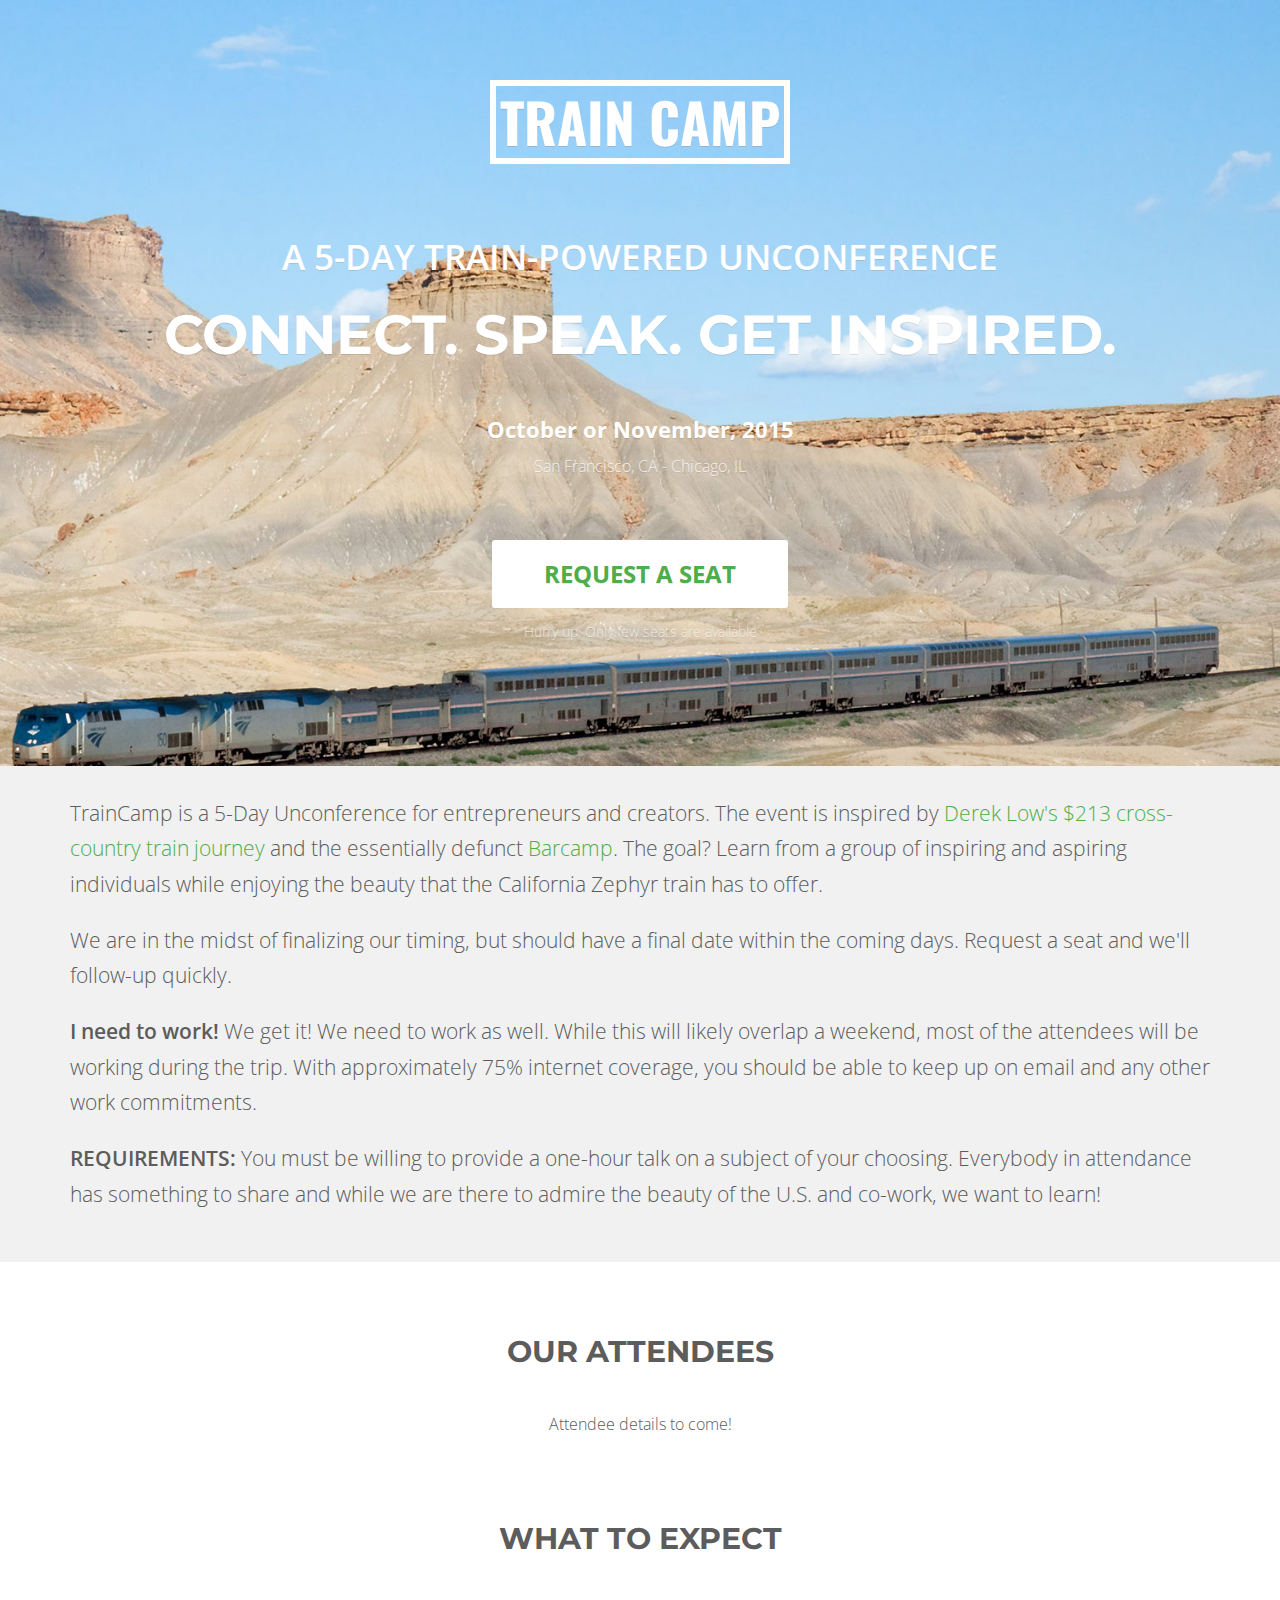
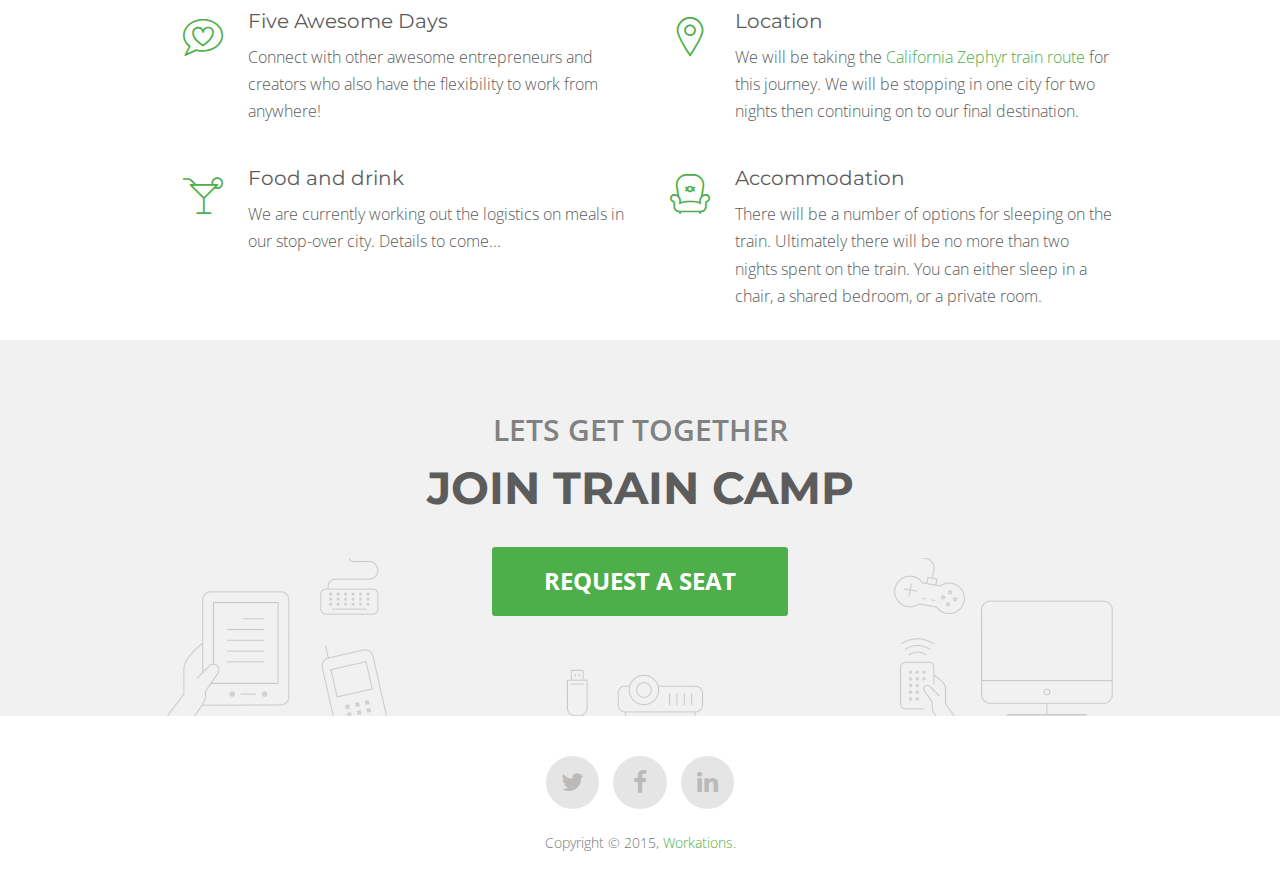
==== commit 8ca6d98f: "Cleaned up the html" ====
--- a/train-camp-2015/index.html
+++ b/train-camp-2015/index.html
@@ -1,7 +1,7 @@
 <!DOCTYPE html>
 <!-- saved from url=(0040)http://www.workations.co/traincamp-2015/ -->
 <html lang="en" class=" js flexbox flexboxlegacy canvas canvastext webgl no-touch geolocation hashchange history draganddrop rgba hsla multiplebgs backgroundsize borderimage borderradius boxshadow textshadow opacity cssanimations csscolumns cssgradients cssreflections csstransforms csstransforms3d csstransitions fontface generatedcontent video audio localstorage applicationcache svg inlinesvg smil svgclippaths" style=""><head><meta http-equiv="Content-Type" content="text/html; charset=UTF-8">
-    
+
     <meta http-equiv="X-UA-Compatible" content="IE=edge">
     <meta name="viewport" content="width=device-width, initial-scale=1.0, maximum-scale=1.0, user-scalable=no">
 
@@ -16,7 +16,7 @@
     <title>TrainCamp</title>
 
     <!-- Bootstrap -->
-    <link href="./index_files/bootstrap.min.css" rel="stylesheet">
+    <link href="../assets/css/bootstrap.min.css" rel="stylesheet">
 
     <!-- Custom Google Font : Open Sans & Montserrat -->
     <link href='https://fonts.googleapis.com/css?family=Open+Sans:300,600' rel='stylesheet' type='text/css'>
@@ -24,25 +24,29 @@
     <link href='https://fonts.googleapis.com/css?family=Oswald:400' rel='stylesheet' type='text/css'>
 
     <!-- Plugins -->
-    <link href="./index_files/animate.css" rel="stylesheet">
-    <link href="./index_files/slick.css" rel="stylesheet">
-    <link href="./index_files/magnific-popup.css" rel="stylesheet">
-    <link href="./index_files/font-awesome.css" rel="stylesheet">
-    <link href="./index_files/streamline-icons.css" rel="stylesheet">
-
-
-    <meta property="og:image" content="http://www.workations.co/wp-content/themes/twentyfifteen/images/zephyr2.jpg">
+    <link href="../assets/css/animate.css" rel="stylesheet">
+    <link href="../assets/css/slick.css" rel="stylesheet">
+    <link href="../assets/css/magnific-popup.css" rel="stylesheet">
+    <link href="../assets/css/font-awesome.css" rel="stylesheet">
+    <link href="../assets/css/streamline-icons.css" rel="stylesheet">
+
+
+    <meta property="og:image" content="http://www.workations.co/assets/img/zephyr2.jpg">
     <!-- Event Style -->
-    <link href="./index_files/event2.css" rel="stylesheet">
+    <link href="../assets/css/event2.css" rel="stylesheet">
 
     <!-- Color Theme -->
     <!-- Options: green, purple, red, yellow, mint, blue, black  -->
-    <link href="./index_files/traincamp.css" rel="stylesheet">
+    <link href="../assets/css/traincamp.css" rel="stylesheet">
 
     <!-- Modernizr -->
-    <script id="twitter-wjs" src="./index_files/widgets.js"></script><script type="text/javascript" async="" src="./index_files/8160044.js"></script><script async="" src="./index_files/fbevents.js"></script><script async="" src="./index_files/analytics.js"></script><script src="./index_files/modernizr.min.js"></script>
+    <script id="twitter-wjs" src="../assets/js/widgets.js"></script>
+    <script type="text/javascript" async="" src="../assets/js/drip.js"></script>
+    <script async="" src="../assets/js/fbevents.js"></script>
+    <script async="" src="../assets/js/analytics.js"></script>
+    <script src="../assets/js/modernizr.min.js"></script>
     <!-- Subtle Loading bar -->
-    <script src="./index_files/pace.js"></script>
+    <script src="../assets/js/pace.js"></script>
     <script>
   (function(i,s,o,g,r,a,m){i['GoogleAnalyticsObject']=r;i[r]=i[r]||function(){
   (i[r].q=i[r].q||[]).push(arguments)},i[r].l=1*new Date();a=s.createElement(o),
@@ -71,8 +75,8 @@
 
 <body>
     <!--Preloader div-->
-    
-    <header id="top" class="header" style="background: url(&#39;http://www.workations.co/wp-content/themes/twentyfifteen/images/zephyr2.jpg&#39;) no-repeat center center fixed; -webkit-background-size:cover; -moz-background-size: cover; -o-background-size: cover; background-size: cover;">
+
+    <header id="top" class="header" style="background: url(&#39;../assets/img/zephyr2.jpg&#39;) no-repeat center center fixed; -webkit-background-size:cover; -moz-background-size: cover; -o-background-size: cover; background-size: cover;">
         <div class="container">
 
             <div class="header_top-bg">
@@ -99,7 +103,7 @@
     </header>
     <!-- end .header -->
 
-    <!-- 
+    <!--
      Highlight Section
      ====================================== -->
 
@@ -107,7 +111,7 @@
 
         <div class="container">
             <p class="lead">
-                TrainCamp is a 5-Day Unconference for entrepreneurs and creators. The event is inspired by <a href="http://dereklow.co/across-the-usa-by-train-for-just-213/" target="_blank">Derek Low's $213 cross-country train journey</a> and the essentially defunct <a href="http://barcamp.org/w/page/402984/FrontPage" target="_blank">Barcamp</a>. The goal? Learn from a group of inspiring and aspiring individuals while enjoying the beauty that the California Zephyr train has to offer. 
+                TrainCamp is a 5-Day Unconference for entrepreneurs and creators. The event is inspired by <a href="http://dereklow.co/across-the-usa-by-train-for-just-213/" target="_blank">Derek Low's $213 cross-country train journey</a> and the essentially defunct <a href="http://barcamp.org/w/page/402984/FrontPage" target="_blank">Barcamp</a>. The goal? Learn from a group of inspiring and aspiring individuals while enjoying the beauty that the California Zephyr train has to offer.
             </p>
             <p class="lead">
                 We are in the midst of finalizing our timing, but should have a final date within the coming days. Request a seat and we'll follow-up quickly.
@@ -119,45 +123,7 @@
                 <strong>REQUIREMENTS:</strong> You must be willing to provide a one-hour talk on a subject of your choosing. Everybody in attendance has something to share and while we are there to admire the beauty of the U.S. and co-work, we want to learn!
             </p>
 
-            <!-- <div class="countdown_wrap">
-
-                <h6 class="countdown_title text-center">EVENT WILL START IN</h6>
-
-                <ul id="countdown" data-event-date="21 august 2016 09:00:00">
-                    <li class="wow zoomIn" data-wow-delay="0s"> <span class="days">00</span>
-                        <p class="timeRefDays">days</p>
-                    </li>
-                    <li class="wow zoomIn" data-wow-delay="0.2s"> <span class="hours">00</span>
-                        <p class="timeRefHours">hours</p>
-                    </li>
-                    <li class="wow zoomIn" data-wow-delay="0.4s"> <span class="minutes">00</span>
-                        <p class="timeRefMinutes">minutes</p>
-                    </li>
-                    <li class="wow zoomIn" data-wow-delay="0.6s"> <span class="seconds">00</span>
-                        <p class="timeRefSeconds">seconds</p>
-                    </li>
-                </ul>
-            </div> -->
-            <!-- end .countdown_wrap -->
-
-            <!-- Add to Calendar Plugin. 
-                     For Customization, Visit https://addtocalendar.com/ -->
-            <!-- <div id="add-to-calendar" class="text-center">
-                <span class="addtocalendar atc-style-theme">
-                <a class="atcb-link"><i class="fa fa-calendar"> </i> Add to My Calendar</a>
-                  <var class="atc_event">
-                      <var class="atc_date_start">2016-05-04 12:00:00</var>
-                      <var class="atc_date_end">2016-05-04 18:00:00</var>
-                      <var class="atc_timezone">Europe/London</var>
-                      <var class="atc_title">Gather Event template</var>
-                      <var class="atc_description">Gather is a responsive event template with many awesome features including add to my calendar feature. Awesome. huh?</var>
-                      <var class="atc_location">Stockholm, Sweden</var>
-                      <var class="atc_organizer">Surjith S M</var>
-                      <var class="atc_organizer_email">test@surjithctly.in</var>
-                  </var>
-               </span>
-
-            </div> -->
+
 
         </div>
         <!-- end .container -->
@@ -165,7 +131,7 @@
     </section>
     <!-- end section.highlight -->
 
-    <!-- 
+    <!--
      Our Speakers
      ====================================== -->
 
@@ -239,7 +205,7 @@
     </section>
     <!-- end section.speakers -->
 
-    <!-- 
+    <!--
      Our Schedule
      ====================================== -->
 
@@ -251,7 +217,7 @@
             </div>
 
             <div class="nav-center">
-                
+
                 <ul class="nav nav-pills" role="tablist" id="schedule-tabs">
                     <li role="presentation" class="active"><a href="#day1" aria-controls="day1" role="tab" data-toggle="tab">Day One</a></li>
                     <li role="presentation"><a href="#day2" aria-controls="day2" role="tab" data-toggle="tab">Day Two</a></li>
@@ -485,7 +451,7 @@
     <!-- end section.benefits -->
 
 
-    <!-- 
+    <!--
      Footer Call to Action
      ====================================== -->
 
@@ -600,42 +566,40 @@
         </div>
     </div>
 
-    <!-- 
+    <!--
      Javascripts
      ====================================== -->
      <!-- Drip -->
-<script type="text/javascript">
-  var _dcq = _dcq || [];
-  var _dcs = _dcs || {}; 
-  _dcs.account = '8160044';
-  
-  (function() {
-    var dc = document.createElement('script');
-    dc.type = 'text/javascript'; dc.async = true; 
-    dc.src = '//tag.getdrip.com/8160044.js';
-    var s = document.getElementsByTagName('script')[0];
-    s.parentNode.insertBefore(dc, s);
-  })();
-</script>
+    <script type="text/javascript">
+      var _dcq = _dcq || [];
+      var _dcs = _dcs || {};
+      _dcs.account = '8160044';
+
+      (function() {
+        var dc = document.createElement('script');
+        dc.type = 'text/javascript'; dc.async = true;
+        dc.src = '//tag.getdrip.com/8160044.js';
+        var s = document.getElementsByTagName('script')[0];
+        s.parentNode.insertBefore(dc, s);
+      })();
+    </script>
     <!-- jQuery Library -->
-    <script src="./index_files/jquery.min.js"></script>
+    <script src="../assets/js/jquery.min.js"></script>
 
     <!-- Bootstrap JS -->
-    <script src="./index_files/bootstrap.min.js"></script>
+    <script src="../assets/js/bootstrap.min.js"></script>
 
     <!-- 3rd party Plugins -->
-    <script src="./index_files/countdown.js"></script>
-    <script src="./index_files/wow.js"></script>
-    <script src="./index_files/slick.js"></script>
-    <script src="./index_files/magnific-popup.js"></script>
-    <script src="./index_files/validate.js"></script>
-    <script src="./index_files/appear.js"></script>
-    <script src="./index_files/count-to.js"></script>
+    <script src="../assets/js/countdown.js"></script>
+    <script src="../assets/js/wow.js"></script>
+    <script src="../assets/js/slick.js"></script>
+    <script src="../assets/js/magnific-popup.js"></script>
+    <script src="../assets/js/validate.js"></script>
+    <script src="../assets/js/appear.js"></script>
+    <script src="../assets/js/count-to.js"></script>
 
     <!-- Main Script -->
-    <script src="./index_files/main.js"></script><script type="text/javascript" charset="UTF-8" async="" src="./index_files/atc.min.js"></script>
-
-
-
-
-<iframe id="rufous-sandbox" scrolling="no" frameborder="0" allowtransparency="true" allowfullscreen="true" style="position: absolute; visibility: hidden; display: none; width: 0px; height: 0px; padding: 0px; border: none;" kwframeid="1" src="./index_files/saved_resource.html"></iframe></body></html>+    <script src="../assets/js/main.js"></script>
+    <script type="text/javascript" charset="UTF-8" async="" src="../assets/js/atc.min.js"></script>
+  </body>
+</html>
--- a/assets/css/streamline-icons.css
+++ b/assets/css/streamline-icons.css
@@ -0,0 +1,434 @@
+@charset "UTF-8";
+@font-face {
+    font-family: "streamline";
+    src: url("../../fonts/streamline.eot");
+    src: url("../../fonts/streamline.eot?#iefix") format("embedded-opentype"), url("../../fonts/streamline.woff") format("woff"), url("../../fonts/streamline.ttf") format("truetype"), url("../../fonts/streamline.svg#streamline") format("svg");
+    font-weight: normal;
+    font-style: normal;
+}
+
+[data-icon]:before {
+    font-family: "streamline" !important;
+    content: attr(data-icon);
+    font-style: normal !important;
+    font-weight: normal !important;
+    font-variant: normal !important;
+    text-transform: none !important;
+    speak: none;
+    line-height: 1;
+    -webkit-font-smoothing: antialiased;
+    -moz-osx-font-smoothing: grayscale;
+}
+
+[class^="icon-"]:before,
+[class*=" icon-"]:before {
+    font-family: "streamline" !important;
+    font-style: normal !important;
+    font-weight: normal !important;
+    font-variant: normal !important;
+    text-transform: none !important;
+    speak: none;
+    line-height: 1;
+    -webkit-font-smoothing: antialiased;
+    -moz-osx-font-smoothing: grayscale;
+}
+
+.icon-armchair-chair-streamline:before {
+    content: "a";
+}
+
+.icon-arrow-streamline-target:before {
+    content: "b";
+}
+
+.icon-backpack-streamline-trekking:before {
+    content: "c";
+}
+
+.icon-bag-shopping-streamline:before {
+    content: "d";
+}
+
+.icon-barbecue-eat-food-streamline:before {
+    content: "e";
+}
+
+.icon-barista-coffee-espresso-streamline:before {
+    content: "f";
+}
+
+.icon-bomb-bug:before {
+    content: "g";
+}
+
+.icon-book-dowload-streamline:before {
+    content: "h";
+}
+
+.icon-book-read-streamline:before {
+    content: "i";
+}
+
+.icon-browser-streamline-window:before {
+    content: "j";
+}
+
+.icon-brush-paint-streamline:before {
+    content: "k";
+}
+
+.icon-bubble-comment-streamline-talk:before {
+    content: "l";
+}
+
+.icon-bubble-love-streamline-talk:before {
+    content: "m";
+}
+
+.icon-caddie-shop-shopping-streamline:before {
+    content: "n";
+}
+
+.icon-caddie-shopping-streamline:before {
+    content: "o";
+}
+
+.icon-camera-photo-polaroid-streamline:before {
+    content: "p";
+}
+
+.icon-camera-photo-streamline:before {
+    content: "q";
+}
+
+.icon-camera-streamline-video:before {
+    content: "r";
+}
+
+.icon-chaplin-hat-movie-streamline:before {
+    content: "s";
+}
+
+.icon-chef-food-restaurant-streamline:before {
+    content: "t";
+}
+
+.icon-clock-streamline-time:before {
+    content: "u";
+}
+
+.icon-cocktail-mojito-streamline:before {
+    content: "v";
+}
+
+.icon-coffee-streamline:before {
+    content: "w";
+}
+
+.icon-computer-imac:before {
+    content: "x";
+}
+
+.icon-computer-imac-2:before {
+    content: "y";
+}
+
+.icon-computer-macintosh-vintage:before {
+    content: "z";
+}
+
+.icon-computer-network-streamline:before {
+    content: "A";
+}
+
+.icon-computer-streamline:before {
+    content: "B";
+}
+
+.icon-cook-pan-pot-streamline:before {
+    content: "C";
+}
+
+.icon-crop-streamline:before {
+    content: "D";
+}
+
+.icon-crown-king-streamline:before {
+    content: "E";
+}
+
+.icon-danger-death-delete-destroy-skull-stream:before {
+    content: "F";
+}
+
+.icon-dashboard-speed-streamline:before {
+    content: "G";
+}
+
+.icon-database-streamline:before {
+    content: "H";
+}
+
+.icon-delete-garbage-streamline:before {
+    content: "I";
+}
+
+.icon-design-graphic-tablet-streamline-tablet:before {
+    content: "J";
+}
+
+.icon-design-pencil-rule-streamline:before {
+    content: "K";
+}
+
+.icon-diving-leisure-sea-sport-streamline:before {
+    content: "L";
+}
+
+.icon-drug-medecine-streamline-syringue:before {
+    content: "M";
+}
+
+.icon-earth-globe-streamline:before {
+    content: "N";
+}
+
+.icon-eat-food-fork-knife-streamline:before {
+    content: "O";
+}
+
+.icon-eat-food-hotdog-streamline:before {
+    content: "P";
+}
+
+.icon-edit-modify-streamline:before {
+    content: "Q";
+}
+
+.icon-email-mail-streamline:before {
+    content: "R";
+}
+
+.icon-envellope-mail-streamline:before {
+    content: "S";
+}
+
+.icon-eye-dropper-streamline:before {
+    content: "T";
+}
+
+.icon-factory-lift-streamline-warehouse:before {
+    content: "U";
+}
+
+.icon-first-aid-medecine-shield-streamline:before {
+    content: "V";
+}
+
+.icon-food-ice-cream-streamline:before {
+    content: "W";
+}
+
+.icon-frame-picture-streamline:before {
+    content: "X";
+}
+
+.icon-grid-lines-streamline:before {
+    content: "Y";
+}
+
+.icon-handle-streamline-vector:before {
+    content: "Z";
+}
+
+.icon-happy-smiley-streamline:before {
+    content: "0";
+}
+
+.icon-headset-sound-streamline:before {
+    content: "1";
+}
+
+.icon-home-house-streamline:before {
+    content: "2";
+}
+
+.icon-ibook-laptop:before {
+    content: "3";
+}
+
+.icon-ink-pen-streamline:before {
+    content: "4";
+}
+
+.icon-ipad-streamline:before {
+    content: "5";
+}
+
+.icon-iphone-streamline:before {
+    content: "6";
+}
+
+.icon-ipod-mini-music-streamline:before {
+    content: "7";
+}
+
+.icon-ipod-music-streamline:before {
+    content: "8";
+}
+
+.icon-ipod-streamline:before {
+    content: "9";
+}
+
+.icon-japan-streamline-tea:before {
+    content: "!";
+}
+
+.icon-laptop-macbook-streamline:before {
+    content: "\"";
+}
+
+.icon-like-love-streamline:before {
+    content: "#";
+}
+
+.icon-link-streamline:before {
+    content: "$";
+}
+
+.icon-lock-locker-streamline:before {
+    content: "%";
+}
+
+.icon-locker-streamline-unlock:before {
+    content: "&";
+}
+
+.icon-macintosh:before {
+    content: "'";
+}
+
+.icon-magic-magic-wand-streamline:before {
+    content: "(";
+}
+
+.icon-magnet-streamline:before {
+    content: ")";
+}
+
+.icon-man-people-streamline-user:before {
+    content: "*";
+}
+
+.icon-map-pin-streamline:before {
+    content: "+";
+}
+
+.icon-map-streamline-user:before {
+    content: ",";
+}
+
+.icon-micro-record-streamline:before {
+    content: "-";
+}
+
+.icon-monocle-mustache-streamline:before {
+    content: ".";
+}
+
+.icon-music-note-streamline:before {
+    content: "/";
+}
+
+.icon-music-speaker-streamline:before {
+    content: ":";
+}
+
+.icon-notebook-streamline:before {
+    content: ";";
+}
+
+.icon-paint-bucket-streamline:before {
+    content: "<";
+}
+
+.icon-painting-pallet-streamline:before {
+    content: "=";
+}
+
+.icon-painting-roll-streamline:before {
+    content: ">";
+}
+
+.icon-pen-streamline:before {
+    content: "?";
+}
+
+.icon-pen-streamline-1:before {
+    content: "@";
+}
+
+.icon-pen-streamline-2:before {
+    content: "[";
+}
+
+.icon-pen-streamline-3:before {
+    content: "]";
+}
+
+.icon-photo-pictures-streamline:before {
+    content: "^";
+}
+
+.icon-picture-streamline:before {
+    content: "_";
+}
+
+.icon-picture-streamline-1:before {
+    content: "`";
+}
+
+.icon-receipt-shopping-streamline:before {
+    content: "{";
+}
+
+.icon-remote-control-streamline:before {
+    content: "|";
+}
+
+.icon-settings-streamline:before {
+    content: "}";
+}
+
+.icon-settings-streamline-1:before {
+    content: "~";
+}
+
+.icon-settings-streamline-2:before {
+    content: "\\";
+}
+
+.icon-shoes-snickers-streamline:before {
+    content: "\e000";
+}
+
+.icon-speech-streamline-talk-user:before {
+    content: "\e001";
+}
+
+.icon-stamp-streamline:before {
+    content: "\e002";
+}
+
+.icon-streamline-suitcase-travel:before {
+    content: "\e003";
+}
+
+.icon-streamline-sync:before {
+    content: "\e004";
+}
+
+.icon-streamline-umbrella-weather:before {
+    content: "\e005";
+}
--- a/assets/css/event2.css
+++ b/assets/css/event2.css
@@ -0,0 +1,2087 @@
+/*
+
+Style   : Event CSS
+Version : 1.0
+Author  : Surjith S M
+URI     : http://themeforest.net/user/surjithctly
+
+Copyright © All rights Reserved
+Surjith S M / @surjithctly
+
+
+TABLE OF CONTENTS
+---------------------------------------------------
+
+    • Global
+    • Header
+        • Navigation
+        • Menu
+        • Jumbotron
+        • Slider
+    • About
+    • Features
+    • Clients
+    • Testimonials
+    • Footer
+        • Copyright info
+    • Blog
+    • Media Queries (mobile)
+
+    */
+/* ================================================
+   Global Styles
+   ================================================ */
+
+body,
+html {
+    overflow-x: hidden;
+}
+
+body {
+    font-family: 'Open Sans', Arial, sans-serif;
+    font-weight: 300;
+    font-size: 16px;
+    line-height: 1.7;
+    position: relative;
+}
+
+a {
+    -webkit-transition: all 0.25s ease-out;
+    -moz-transition: all 0.25s ease-out;
+    -ms-transition: all 0.25s ease-out;
+    -o-transition: all 0.25s ease-out;
+    transition: all 0.25s ease-out;
+}
+/*
+   Typography
+   ---------- */
+
+strong,
+b {
+    font-weight: 600;
+}
+
+h1,
+h2,
+h3,
+h4,
+h5,
+h6 {
+    font-family: 'Montserrat', Arial, sans-serif;
+    font-weight: 700;
+    line-height: 1.3;
+}
+
+h5,
+h6 {
+    font-weight: 400;
+}
+
+h1 {
+    font-size: 55px;
+}
+
+h2 {
+    font-size: 45px;
+}
+
+h3 {
+    font-size: 35px;
+}
+
+h4 {
+    font-size: 30px;
+}
+
+h5 {
+    font-size: 25px;
+}
+
+h6 {
+    font-size: 20px;
+}
+
+@media (max-width: 767px) {
+    h1 {
+        font-size: 35px;
+    }
+    h2 {
+        font-size: 30px;
+    }
+    h3 {
+        font-size: 20px;
+    }
+    h4 {
+        font-size: 18px;
+    }
+    h5 {
+        font-size: 16px;
+    }
+    h6 {
+        font-size: 16px;
+    }
+}
+
+p,
+.lead {
+    line-height: 1.7;
+}
+/*
+   Buttons
+   ------- */
+
+.btn {
+    border-radius: 3px;
+    font-size: 14px;
+    font-weight: 600;
+    text-transform: uppercase;
+    padding: 7px 20px;
+    border-width: 0;
+    /*transition:all .5s ease;*/
+}
+
+.btn-group-lg>.btn,
+.btn-lg {
+    padding: 10px 16px;
+    font-size: 18px;
+    line-height: 1.3333333;
+}
+
+.btn-xl {
+    padding: 15px 50px;
+    font-size: 24px;
+    font-weight: bold;
+}
+
+.btn-xs {
+    border-width: 1px;
+    padding: 5px 10px;
+    font-size: 11px;
+    font-weight: 300;
+}
+
+@media (max-width: 767px) {
+    .btn-xl {
+        font-size: 20px;
+        padding: 15px 40px;
+    }
+}
+
+.btn-default,
+.btn-outline,
+.btn-success {
+    border-width: 2px;
+}
+/*
+   Form Inputs
+   ----------- */
+
+.form-control {
+    border-radius: 3px;
+    -webkit-box-shadow: none;
+    box-shadow: none;
+    border-color: #DDDDDD;
+    height: 40px;
+}
+
+.form-control:focus {
+    outline: 0;
+    -webkit-box-shadow: none;
+    box-shadow: none;
+}
+
+.has-error .form-control:focus {
+    border-color: #E23B1A;
+    -webkit-box-shadow: none;
+    box-shadow: none;
+}
+
+.has-error .checkbox {
+    color: #5c5c5c;
+}
+
+.input-lg {
+    height: 50px;
+}
+
+.input-group-lg>.form-control,
+.input-group-lg>.input-group-addon,
+.input-group-lg>.input-group-btn>.btn {
+    border-radius: 3px;
+}
+
+@media (max-width: 767px) {
+    .checkbox-inline,
+    .radio-inline {
+        display: block;
+    }
+    .checkbox-inline+.checkbox-inline,
+    .radio-inline+.radio-inline {
+        margin-top: 5px;
+        margin-left: 0;
+    }
+}
+/*
+   Breadcrumbs
+   ----------- */
+
+.breadcrumb {
+    background-color: transparent;
+    font-size: 14px;
+    padding-left: 0;
+    margin-bottom: 0;
+}
+
+.breadcrumb a {
+    color: #FFF;
+    text-decoration: none;
+}
+
+.breadcrumb a:hover,
+.breadcrumb a:focus {
+    color: rgba(255, 255, 255, 0.7);
+}
+/*
+   Navbar
+   ------ */
+
+.navbar-default {
+    background-color: #fff;
+    -webkit-box-shadow: 0 2px 1px 0 rgba(0, 0, 0, 0.05);
+    box-shadow: 0 2px 1px 0 rgba(0, 0, 0, 0.05);
+    padding: 15px 0;
+}
+
+.navbar-toggle {
+    margin-top: 0px;
+    margin-bottom: 0px;
+}
+
+.navbar-default .navbar-nav>li>a {
+    text-transform: uppercase;
+    font-size: 13px;
+    font-weight: 600;
+}
+
+.navbar-default .navbar-nav>.open>a,
+.navbar-default .navbar-nav>.open>a:focus,
+.navbar-default .navbar-nav>.open>a:hover,
+.navbar-default .navbar-nav>.active>a,
+.navbar-default .navbar-nav>.active>a:focus,
+.navbar-default .navbar-nav>.active>a:hover {
+    border-radius: 3px;
+}
+
+.navbar-brand {
+    padding: 0 15px;
+    height: auto;
+}
+
+.dropdown-menu {
+    -webkit-box-shadow: 0 2px 1px 0 rgba(0, 0, 0, 0.05);
+    box-shadow: 0 2px 1px 0 rgba(0, 0, 0, 0.05);
+    border: 1px solid #F0F0F0;
+}
+
+.dropdown-menu .divider {
+    background-color: #F0F0F0;
+}
+
+.dropdown-header {
+    font-size: 11px;
+    color: #CBCBCB;
+    text-transform: uppercase;
+}
+
+.dropdown-menu>li>a {
+    padding: 5px 20px;
+    padding-right: 40px;
+    color: #737373;
+    font-family: Arial, Helvetica, sans-serif;
+}
+
+@media (min-width: 768px) {
+    .navbar-nav>li>a {
+        padding-top: 8px;
+        padding-bottom: 8px;
+    }
+    .dropdown:hover .dropdown-menu {
+        display: block;
+    }
+}
+/*
+   Nav Tabs
+   -------- */
+
+.nav-center {
+    text-align: center;
+}
+
+.nav-center ul.nav {
+    display: inline-block;
+}
+
+.nav-center ul.nav li {
+    display: inline;
+}
+
+.nav-center ul.nav li a {
+    float: left;
+}
+/*
+   Modal box
+   -------------- */
+
+.modal-content {
+    border-radius: 3px;
+}
+
+.modal-transparent .modal-content {
+    -webkit-box-shadow: none;
+    box-shadow: none;
+    background: transparent;
+    border: 0;
+}
+
+@media (min-width: 768px) {
+    .modal-sm {
+        width: 450px;
+    }
+    .modal-content {
+        -webkit-box-shadow: 0 0px 50px rgba(0, 0, 0, .2);
+        box-shadow: 0 0px 50px rgba(0, 0, 0, .2);
+    }
+    .modal-dialog {
+        margin: 80px auto;
+    }
+}
+/*
+   Collapsible Panels
+   ------------------ */
+
+.panel-group .panel {
+    box-shadow: inherit;
+    border-width: 1px;
+    margin-bottom: 20px;
+    border-color: #f7f7f7;
+}
+
+.panel-default > .panel-heading {
+    background: transparent;
+    padding: 0;
+}
+
+.panel-title {
+    text-transform: uppercase;
+    font-size: 12px;
+}
+
+.panel-title > a {
+    display: block;
+    position: relative;
+    padding: 15px;
+}
+
+.panel-title > a:hover,
+.panel-title > a:focus {
+    text-decoration: none;
+}
+
+.panel-title > a:focus {
+    outline: inherit;
+}
+
+.panel-title > a:before {
+    background: url("../images/collapse.png") no-repeat 0 -2px;
+    content: "";
+    display: block;
+    height: 14px;
+    position: absolute;
+    right: 14px;
+    top: 17px;
+    width: 14px;
+}
+
+.panel-title > a.collapsed:before {
+    background-position: 0 -33px;
+}
+
+.panel-default > .panel-heading + .panel-collapse > .panel-body {
+    border-color: #f7f7f7;
+}
+/*
+   Pace Preloader
+   -------------- */
+
+.preloader {
+    position: fixed;
+    width: 100%;
+    height: 2px;
+    z-index: 9999999;
+}
+
+.pace {
+    -webkit-pointer-events: none;
+    pointer-events: none;
+    -webkit-user-select: none;
+    -moz-user-select: none;
+    user-select: none;
+    z-index: 9999999;
+    position: fixed;
+    margin: auto;
+    top: 0;
+    left: 0;
+    right: 0;
+    height: 2px;
+    width: 100%;
+}
+
+.pace .pace-progress {
+    -webkit-box-sizing: border-box;
+    -moz-box-sizing: border-box;
+    -ms-box-sizing: border-box;
+    -o-box-sizing: border-box;
+    box-sizing: border-box;
+    -webkit-transition: width 1s ease-in-out 1s linear;
+    -moz-transition: width 1s ease-in-out 1s linear;
+    -ms-transition: width 1s ease-in-out 1s linear;
+    -o-transition: width 1s ease-in-out 1s linear;
+    transition: width 1s ease-in-out 1s linear;
+    -webkit-transform: translate3d(0, 0, 0);
+    -moz-transform: translate3d(0, 0, 0);
+    -ms-transform: translate3d(0, 0, 0);
+    -o-transform: translate3d(0, 0, 0);
+    transform: translate3d(0, 0, 0);
+    max-width: 100%;
+    position: fixed;
+    z-index: 9999999;
+    display: block;
+    position: absolute;
+    left: 0px;
+    top: 0px;
+    height: 100%;
+    background: #F76D53;
+}
+
+.pace.pace-inactive {
+    display: none;
+}
+/*
+   Back to Top
+   ----------- */
+
+.back_to_top {
+    display: none;
+    color: #fff;
+    text-align: center;
+    padding: 10px;
+    position: fixed;
+    right: 20px;
+    bottom: 20px;
+    opacity: 0.3;
+    transition: opacity 0.3s ease;
+}
+
+.back_to_top:hover {
+    opacity: 0.5;
+}
+/*
+   Utilites
+   -------- */
+/* Vertical Rhythm */
+
+.vertical-space {
+    margin: 20px 0;
+}
+
+.horizontal-space {
+    margin: 0 20px;
+}
+
+.left-space {
+    margin-left: 20px;
+}
+
+.right-space {
+    margin-right: 20px;
+}
+
+.top-space {
+    margin-top: 20px;
+}
+
+.bottom-space {
+    margin-bottom: 20px;
+}
+
+.no-top-space {
+    margin-top: 0;
+}
+
+.no-bottom-space {
+    margin-bottom: 0;
+}
+
+.no-left-space {
+    margin-left: 0;
+}
+
+.no-right-space {
+    margin-right: 0;
+}
+/* lg - large */
+
+.vertical-space-lg {
+    margin: 40px 0;
+}
+
+.horizontal-space-lg {
+    margin: 0 40px;
+}
+
+.left-space-lg {
+    margin-left: 40px;
+}
+
+.right-space-lg {
+    margin-right: 40px;
+}
+
+.top-space-lg {
+    margin-top: 40px;
+}
+
+.bottom-space-lg {
+    margin-bottom: 40px;
+}
+/* xl - Extra large */
+
+.vertical-space-xl {
+    margin: 80px 0;
+}
+
+.horizontal-space-xl {
+    margin: 0 80px;
+}
+
+.left-space-xl {
+    margin-left: 80px;
+}
+
+.right-space-xl {
+    margin-right: 80px;
+}
+
+.top-space-xl {
+    margin-top: 80px;
+}
+
+.bottom-space-xl {
+    margin-bottom: 80px;
+}
+/* sm - small */
+
+.vertical-space-sm {
+    margin: 10px 0;
+}
+
+.horizontal-space-sm {
+    margin: 0 10px;
+}
+
+.left-space-sm {
+    margin-left: 10px;
+}
+
+.right-space-sm {
+    margin-right: 10px;
+}
+
+.top-space-sm {
+    margin-top: 10px;
+}
+
+.bottom-space-sm {
+    margin-bottom: 10px;
+}
+/* ================================================
+   Header
+   ================================================ */
+
+.header {
+    position: relative;
+    padding: 0;
+    color: #FFF;
+    text-align: center;
+    text-shadow: 0 1px 0 rgba(0, 0, 0, .1);
+}
+
+.header_top-bg {
+    min-height: 155px;
+    padding: 80px 0 50px;
+}
+
+.header_bottom-bg {
+    min-height: 155px;
+    padding: 20px 0 100px;
+}
+
+.headline-support {
+    font-family: 'Open Sans', Arial, sans-serif;
+    font-weight: 600;
+}
+
+.when_where {
+    padding: 30px 0;
+}
+
+.event_when {
+    font-size: 22px;
+    font-weight: bold;
+    color: #FFF;
+    margin-bottom: 5px;
+}
+
+.event_where {
+    color: rgba(255, 255, 255, 0.8);
+}
+
+.cta_urgency {
+    padding: 10px 0;
+    color: rgba(255, 255, 255, 0.7);
+}
+/*
+ Sub page
+ -------- */
+
+.sub-header {
+    position: relative;
+    padding: 80px 0 30px;
+    color: #FFF;
+    text-shadow: 0 1px 0 rgba(0, 0, 0, .1);
+}
+
+.header small,
+.sub-header small {
+    color: rgba(255, 255, 255, 0.7);
+}
+
+@media (max-width: 767px) {
+    .header small,
+    .sub-header small {
+        display: block;
+        margin-top: 5px;
+    }
+}
+
+.page-title {
+    margin-bottom: 5px;
+}
+
+.page-title small {
+    font-weight: 300;
+    font-size: 50%;
+}
+/*
+ Reveal Menu
+ ----------- */
+
+.reveal-menu {
+    -webkit-transition: all 1s ease;
+    -moz-transition: all 1s ease;
+    -ms-transition: all 1s ease;
+    -o-transition: all 1s ease;
+    transition: all 1s ease;
+}
+
+.reveal-menu-hidden {
+    top: -100%;
+}
+
+.reveal-menu-visible {
+    top: 0;
+}
+/*
+ Header Parallax
+ --------------- */
+
+.header.parallax-bg {
+    background: url('../images/parallax-bg.jpg') no-repeat center top;
+    background-size: cover;
+    background-attachment: fixed;
+}
+
+.parallax-bg .header_top-bg,
+.parallax-bg .header_bottom-bg {
+    background: none;
+}
+/*
+ Header Slider
+ --------------- */
+
+.header.slider-bg {
+    background: url('../images/slider-bg.jpg') no-repeat center top;
+    background-size: cover;
+    background-attachment: fixed;
+}
+
+.header-wrap {
+    padding: 100px 0 40px;
+}
+
+.slide-item {
+    margin: 50px 0;
+}
+
+.slider-excerpt {
+    max-width: 850px;
+    margin: 0 auto 30px;
+}
+
+.background-opacity {
+    z-index: 0;
+    position: absolute;
+    background: rgba(0, 0, 0, 0.3);
+    width: 100%;
+    top: 0;
+    bottom: 0;
+    left: 0;
+    right: 0;
+}
+
+.font-50 {
+    font-size: 50px;
+}
+
+.font-80 {
+    font-size: 80px;
+}
+/*
+ Header Video
+ ------------ */
+
+.video-header {
+    position: absolute;
+    right: 0;
+    bottom: 0;
+    min-width: 100%;
+    min-height: 100%;
+    width: auto;
+    height: auto;
+    z-index: -100;
+    background: url(../video/event-video.jpg) no-repeat;
+    background-size: cover;
+}
+
+.header-video-module {
+    position: relative;
+}
+
+.header-video-module .header {
+    background: none;
+    z-index: 10;
+}
+
+.header-video-module .header_top-bg,
+.header-video-module .header_bottom-bg {
+    background: none;
+}
+
+.no-video .video-container video,
+.touch .video-container video {
+    display: none;
+}
+
+.no-video .video-container .poster,
+.touch .video-container .poster {
+    display: block !important;
+}
+
+.video-container .poster img {
+    width: 100%;
+    bottom: 0;
+    position: absolute;
+}
+
+.video-container .filter {
+    z-index: 9;
+    position: absolute;
+    background: rgba(0, 0, 0, 0.5);
+    width: 100%;
+    top: 0;
+    bottom: 0;
+    left: 0;
+    right: 0;
+}
+/* ================================================
+   Countdown Timer
+   ================================================ */
+
+.countdown_wrap {
+    margin-top: 40px;
+}
+
+.countdown_wrap p {
+    font-size: 22px;
+    margin-bottom: 0;
+}
+
+#countdown,
+#countdown li {
+    list-style: none;
+}
+
+#countdown {
+    padding: 0;
+    margin-bottom: 10px;
+    text-align: center;
+}
+
+#countdown li {
+    display: inline-block;
+    width: 104px;
+    text-align: center;
+    background: #FFF;
+    padding: 15px 5px;
+    margin-right: 15px;
+    border-radius: 5px;
+    margin-bottom: 20px;
+}
+
+#countdown li span {
+    font-size: 40px;
+    font-weight: bold;
+    color: #3b3b3b;
+    height: 108px;
+    line-height: 1.0;
+    position: relative;
+    font-family: 'Montserrat', Arial, sans-serif;
+}
+
+#countdown li p {
+    margin-top: 5px;
+    color: #8a8a8a;
+    text-transform: uppercase;
+    font-size: .875em;
+}
+
+.countdown_title {
+    margin: 20px 0;
+}
+/* ================================================
+   ADD TO CALENDAR
+   ================================================ */
+/* Base */
+
+.addtocalendar var {
+    display: none;
+}
+
+.addtocalendar {
+    position: relative;
+    display: inline-block;
+    background: transparent!important;
+}
+
+.atcb-link {
+    display: block;
+    outline: none!important;
+    cursor: pointer;
+}
+
+.atcb-link:focus~ul,
+.atcb-link:active~ul,
+.atcb-list:hover {
+    visibility: visible;
+}
+
+.atcb-list {
+    visibility: hidden;
+    position: absolute;
+    top: 100%;
+    left: 0;
+    width: 225px;
+    z-index: 900;
+}
+
+.atcb-list,
+.atcb-item {
+    list-style: none;
+    margin: 0;
+    padding: 0;
+    background: #fff;
+}
+
+.atcb-item {
+    float: none;
+    text-align: left;
+}
+
+.atcb-item-link {
+    text-decoration: none;
+    outline: none;
+    display: block;
+}
+
+.atcb-item.hover,
+.atcb-item:hover {
+    position: relative;
+    z-index: 900;
+    cursor: pointer;
+    text-decoration: none;
+    outline: none;
+}
+/* theme */
+
+.atc-style-theme .atcb-link {
+    margin: 0;
+    padding: 7px 25px;
+    color: #8C8C8C;
+    border: solid 2px #CACACA;
+    font-size: 14px;
+    font-weight: bold;
+    text-decoration: none;
+    outline: none;
+    line-height: 20px;
+    vertical-align: middle;
+    background: transparent;
+    border-radius: 3px;
+    text-transform: uppercase;
+    zoom: 1;
+}
+
+.atc-style-theme .atcb-link:hover,
+.atc-style-theme .atcb-link:active,
+.atc-style-theme .atcb-link:focus {
+    border-color: #818181;
+    color: #8C8C8C;
+}
+
+.atc-style-theme .atcb-list {
+    width: 225px;
+    border: 1px solid #E7E7E7;
+    border-radius: 2px;
+}
+
+.atc-style-theme .atcb-list,
+.atc-style-theme .atcb-item {
+    background: #fff;
+    color: #000;
+}
+
+.atc-style-theme .atcb-item,
+.atc-style-theme .atcb-item-link {
+    line-height: 1.3em;
+    vertical-align: middle;
+    zoom: 1;
+}
+
+.atc-style-theme .atcb-item-link,
+.atc-style-theme .atcb-item-link:hover,
+.atc-style-theme .atcb-item-link:active,
+.atc-style-theme .atcb-item-link:focus {
+    color: #000;
+    font-size: 14px;
+    text-decoration: none;
+    outline: none;
+    padding: 10px 20px;
+}
+
+.atc-style-theme .atcb-item-link:hover,
+.atc-style-theme .atcb-item-link:active,
+.atc-style-theme .atcb-item-link:focus {
+    /*color: #fff;*/
+}
+
+.atc-style-theme .atcb-item.hover,
+.atc-style-theme .atcb-item:hover {
+    background: #EFEFEF;
+}
+/* ================================================
+   Registration Form
+   ================================================ */
+
+.registration-form {
+    padding: 15px;
+}
+.eventbrite-wrapper iframe {
+    width: 100%;
+    border: 0;
+    overflow: auto;
+}
+/* ================================================
+   Sections
+   ================================================ */
+
+.highlight {
+    background: #f1f1f1;
+    padding: 30px 0;
+}
+
+.section-title {
+    text-align: center;
+    margin: 70px 0 40px;
+}
+
+.highlight .section-title {
+    text-align: center;
+    margin-top: 40px;
+}
+
+.section-title.top-space-sm {
+    margin-top: 15px;
+}
+
+.section-title p {
+    max-width: 450px;
+    margin: 0 auto;
+}
+/* ================================================
+   Speakers
+   ================================================ */
+
+.speaker-info {
+    text-align: center;
+    margin-bottom: 20px;
+}
+
+.speaker-info img {
+    border-radius: 50%;
+}
+
+.speaker-info p {
+    font-weight: 600;
+    font-size: 18px;
+    margin: 15px 0 0;
+    line-height: 1;
+}
+
+.speaker-info span {
+    font-size: 13px;
+}
+
+.speaker-slider .slick-prev,
+.speaker-slider .slick-next {
+    top: 40%;
+}
+/* ================================================
+   Schedule
+   ================================================ */
+
+.nav-pills> li > a {
+    background-color: #eee;
+    padding: 5px 20px;
+    font-size: 14px;
+    font-weight: 600;
+    text-transform: uppercase;
+    ;
+}
+
+.nav-pills> li > a:hover {
+    background-color: #E7E7E7;
+}
+
+.nav-pills>li+li {
+    margin-left: 0;
+}
+
+.nav-pills > li:not(:first-child):not(:last-child) a {
+    border-radius: 0;
+}
+
+.nav-pills > li:first-child > a {
+    border-top-right-radius: 0;
+    border-bottom-right-radius: 0;
+}
+
+.nav-pills > li:last-child > a {
+    border-top-left-radius: 0;
+    border-bottom-left-radius: 0;
+}
+/*
+   Vertical Timeline
+   ----------------- */
+
+.timeline {
+    position: relative;
+    padding: 0;
+    margin-top: 2em;
+    margin-bottom: 0;
+}
+
+.timeline::before {
+    /* this is the vertical line */
+
+    content: '';
+    position: absolute;
+    top: 0;
+    left: 6px;
+    height: 100%;
+    width: 3px;
+}
+
+@media only screen and (min-width: 1170px) {
+    .timeline {
+        margin-top: 3em;
+        margin-bottom: 0;
+    }
+    .timeline::before {
+        left: 50%;
+        margin-left: -2px;
+    }
+}
+
+.timeline-block {
+    position: relative;
+    margin: 1em 0;
+}
+
+.timeline-block:after {
+    content: "";
+    display: table;
+    clear: both;
+}
+
+.timeline-block:first-child {
+    margin-top: 0;
+}
+
+.timeline-block:last-child {
+    margin-bottom: 0;
+    background-color: #FFF;
+}
+
+@media only screen and (min-width: 1170px) {
+    .timeline-block {
+        margin: 2em 0;
+    }
+    .timeline-block:first-child {
+        margin-top: 0;
+    }
+    .timeline-block:last-child {
+        margin-bottom: 0;
+    }
+}
+
+.timeline-bullet {
+    position: absolute;
+    top: 0;
+    left: 0;
+    width: 15px;
+    height: 15px;
+    border-radius: 50%;
+    border: 3px solid;
+    background: #FFF;
+}
+
+@media only screen and (min-width: 1170px) {
+    .timeline-bullet {
+        width: 15px;
+        height: 15px;
+        left: 50%;
+        margin-left: -8px;
+        /* Force Hardware Acceleration in WebKit */
+
+        -webkit-transform: translateZ(0);
+        -webkit-backface-visibility: hidden;
+    }
+}
+
+.timeline-content {
+    position: relative;
+    margin-left: 35px;
+    min-height: 50px;
+    margin-bottom: 10px;
+}
+
+.timeline-content:after {
+    content: "";
+    display: table;
+    clear: both;
+}
+
+.timeline-content h2 {
+    font-size: 18px;
+    margin: 0;
+}
+
+.timeline-content p,
+.timeline-content .date {
+    font-size: 13px;
+}
+
+.timeline-content .date {
+    display: inline-block;
+}
+
+.timeline-content p {
+    margin: 5px 0;
+    line-height: 1.6;
+    color: #B3B3B3;
+}
+
+.no-touch .timeline-content .read-more:hover {
+    background-color: #bac4cb;
+}
+
+.timeline-content .date {
+    float: left;
+    padding: 0;
+    opacity: .7;
+    font-weight: 600;
+    color: #717171;
+}
+
+@media only screen and (min-width: 768px) {
+    .timeline-content {
+        margin-left: 60px;
+    }
+    .timeline-content h2 {
+        font-size: 18px;
+        line-height: 1.0;
+    }
+    .timeline-content p {
+        font-size: 14px;
+        line-height: 1.0;
+    }
+    .timeline-content .read-more,
+    .timeline-content .date {
+        font-size: 14px;
+    }
+}
+
+@media only screen and (min-width: 1170px) {
+    .timeline-content {
+        margin-left: 0;
+        width: 47.3%;
+    }
+    .timeline .timeline-block:nth-child(odd) .timeline-content h2,
+    .timeline .timeline-block:nth-child(odd) .timeline-content p {
+        text-align: right;
+    }
+    .timeline-content::before {
+        top: 24px;
+        left: 100%;
+        border-color: transparent;
+        border-left-color: white;
+    }
+    .timeline-content .read-more {
+        float: left;
+    }
+    .timeline-content .date {
+        position: absolute;
+        width: 100%;
+        left: 112%;
+        top: 0;
+        font-size: 14px;
+    }
+    .timeline-block:nth-child(even) .timeline-content {
+        float: right;
+    }
+    .timeline-block:nth-child(even) .timeline-content::before {
+        top: 24px;
+        left: auto;
+        right: 100%;
+        border-color: transparent;
+        border-right-color: white;
+    }
+    .timeline-block:nth-child(even) .timeline-content .read-more {
+        float: right;
+    }
+    .timeline-block:nth-child(even) .timeline-content .date {
+        left: auto;
+        right: 112%;
+        text-align: right;
+    }
+}
+/* ================================================
+   What to Expect : benefits
+   ================================================ */
+
+.benefit-item {
+    margin-bottom: 30px;
+}
+
+.benefit-item img {
+    float: left;
+}
+
+.benefit-item .benefit-icon {
+    float: left;
+    font-size: 40px;
+    margin: 0 15px;
+}
+
+.benefit-item .benefit-title,
+.benefit-item p {
+    margin-left: 80px;
+}
+/* ================================================
+   Our Stats
+   ================================================ */
+
+.our-stats {
+    margin: 50px 0 20px;
+}
+
+.stats-info {
+    text-align: center;
+    margin-top: 20px;
+    margin-bottom: 30px;
+}
+
+@media (min-width: 768px) {
+    .stats-info {
+        margin-bottom: 15px;
+    }
+}
+
+.stats-info .fa {
+    font-size: 30px;
+    color: #DCDCDC;
+}
+
+.stats-info h2 {
+    margin: 10px 0 0;
+}
+
+.stats-info p {
+    color: #c2c2c2;
+    line-height: 1;
+}
+/* ================================================
+   Embed Twitter Cards
+   ================================================ */
+
+.embed_twitter iframe {
+    margin: 0 auto!important;
+}
+
+.embed-tweet-item {
+    min-height: 200px;
+    margin-bottom: 20px;
+}
+/* ================================================
+   Testimonials
+   ================================================ */
+
+.testblock {
+    width: 100%;
+    height: auto;
+    padding: 20px;
+    background: #F6F6F6;
+    -webkit-border-radius: 5px;
+    -moz-border-radius: 5px;
+    border-radius: 5px;
+    font-family: Georgia, "Times New Roman", Times, serif;
+    font-style: italic;
+    position: relative;
+    line-height: 28px;
+    font-size: 16px;
+}
+
+.testblock:after {
+    top: 100%;
+    left: 20%;
+    border: solid transparent;
+    content: " ";
+    height: 0;
+    width: 0;
+    position: absolute;
+    pointer-events: none;
+    border-color: rgba(255, 255, 255, 0);
+    border-top-color: #F6F6F6;
+    border-width: 15px;
+    margin-left: -15px;
+}
+
+.clientblock {
+    margin-top: 40px;
+    margin-left: 10px;
+}
+
+.clientblock img {
+    float: left;
+    -webkit-border-radius: 100%;
+    -moz-border-radius: 100%;
+    border-radius: 100%;
+}
+
+.clientblock p {
+    padding-left: 80px;
+    padding-top: 13px;
+}
+
+.clientblock p strong {
+    color: #384047;
+    font-size: 16px;
+}
+/* ================================================
+   Sponsors
+   ================================================ */
+
+.sponsor-slider .slick-center img {
+    -moz-transform: scale(1.08);
+    -ms-transform: scale(1.08);
+    -o-transform: scale(1.08);
+    -webkit-transform: scale(1.08);
+    color: #e67e22;
+    opacity: 1;
+    transform: scale(1.08);
+    filter: url("data:image/svg+xml;utf8,<svg xmlns=\'http://www.w3.org/2000/svg\'><filter id=\'grayscale\'><feColorMatrix type=\'matrix\' values=\'1 0 0 0 0, 0 1 0 0 0, 0 0 1 0 0, 0 0 0 1 0\'/></filter></svg>#grayscale");
+    -webkit-filter: grayscale(0%);
+}
+
+.sponsor-slider img {
+    transition: all 300ms ease;
+    opacity: 0.3;
+    filter: url("data:image/svg+xml;utf8,<svg xmlns=\'http://www.w3.org/2000/svg\'><filter id=\'grayscale\'><feColorMatrix type=\'matrix\' values=\'0.3333 0.3333 0.3333 0 0 0.3333 0.3333 0.3333 0 0 0.3333 0.3333 0.3333 0 0 0 0 0 1 0\'/></filter></svg>#grayscale");
+    /* Firefox 10+, Firefox on Android */
+
+    filter: gray;
+    /* IE6-9 */
+
+    -webkit-filter: grayscale(100%);
+    /* Chrome 19+, Safari 6+, Safari 6+ iOS */
+}
+/* ================================================
+   Gallery
+   ================================================ */
+
+.popup-gallery {
+    margin-bottom: 50px;
+}
+
+.popup-gallery a {
+    display: block;
+    margin-bottom: 35px;
+    cursor: pointer;
+    cursor: zoom-in;
+}
+
+.media-thumb {
+    margin: 30px 0;
+}
+
+.video-wrapper {
+    position: relative;
+    padding-bottom: 56.25%;
+    padding-top: 25px;
+    height: 0;
+}
+
+.video-wrapper iframe {
+    position: absolute;
+    top: 0;
+    left: 0;
+    width: 100%;
+    height: 100%;
+}
+
+.play-video {
+    cursor: pointer;
+}
+
+.play-video p {
+    text-transform: uppercase;
+    text-align: center;
+    padding: 5px 0;
+    background: transparent;
+    border: solid 5px transparent;
+    color: #a0a0a0;
+    white-space: nowrap;
+    overflow: hidden;
+    text-overflow: ellipsis;
+}
+
+.play-video:hover p {
+    background: #FFF;
+    border: solid 5px #FFF;
+    color: #333;
+}
+
+.play-video:hover img {
+    opacity: 0.7;
+}
+
+.play-video {
+    position: relative;
+}
+
+.play-video .video-loader {
+    position: absolute;
+    top: 33%;
+    left: 0;
+    right: 0;
+    text-align: center;
+    color: #FFF;
+    font-weight: 600;
+}
+
+@media (max-width: 767px) {
+    .media-video iframe {
+        width: 100%;
+    }
+}
+/* ================================================
+   Accommodation
+   ================================================ */
+
+.thumbnail {
+    text-align: center;
+    padding: 0;
+    margin-bottom: 50px;
+    border: 1px solid #ECECEC;
+    border-radius: 3px;
+    -moz-transition: all 0.6s ease;
+    -webkit-transition: all 0.6s ease;
+    -ms-transition: all 0.6s ease;
+    -o-transition: all 0.6s ease;
+    transition: all 0.6s ease;
+}
+
+.thumbnail:hover {
+    -webkit-box-shadow: 0 2px 20px rgba(0, 0, 0, 0.08);
+    box-shadow: 0 2px 20px rgba(0, 0, 0, 0.08);
+}
+
+.caption-title {
+    margin-bottom: 10px;
+    white-space: nowrap;
+    overflow: hidden;
+    text-overflow: ellipsis;
+}
+
+.caption-text {
+    line-height: 1;
+    font-size: 14px;
+    color: #C2C2C2;
+    margin-bottom: 20px;
+}
+/* ================================================
+   Pricing
+   ================================================ */
+
+.pricing-item {
+    padding: 25px;
+    border: solid 3px #F2F2F2;
+    text-align: center;
+    -webkit-border-radius: 5px;
+    -moz-border-radius: 5px;
+    border-radius: 5px;
+    margin-bottom: 25px;
+}
+
+.pricing-item .plan-name {
+    text-transform: uppercase;
+    font-weight: 600;
+}
+
+.pricing-item .price {
+    font-size: 60px;
+    font-weight: 700;
+    margin: 10px 0;
+    font-family: 'Montserrat', Arial, sans-serif;
+    line-height: 1.4;
+}
+
+.pricing-item .plan-features {
+    opacity: 0.7;
+    list-style: none;
+    padding: 0;
+    margin: 0 0 20px;
+}
+
+.pricing-item .price .curr {
+    display: inline-block;
+    font-size: 30px;
+    vertical-align: super;
+    font-weight: 400;
+}
+
+.pricing-item {
+    -moz-transition: all 0.6s ease;
+    -webkit-transition: all 0.6s ease;
+    -ms-transition: all 0.6s ease;
+    -o-transition: all 0.6s ease;
+    transition: all 0.6s ease;
+}
+/* ================================================
+   FAQ
+   ================================================ */
+
+.faq {
+    margin-bottom: 60px;
+}
+
+.faq-title {
+    margin-top: 30px;
+    margin-bottom: 10px;
+    font-size: 17px;
+    font-weight: 600;
+}
+/* ================================================
+   Subscribe
+   ================================================ */
+
+.susbcribe-head {
+    margin: 0;
+    line-height: 1.6;
+    text-align: center;
+    margin-bottom: 20px;
+}
+
+.susbcribe-head small {
+    display: block;
+    color: #c2c2c2;
+    font-weight: normal;
+}
+
+.inverted-form .help-block,
+.inverted-form .has-error .help-block {
+    color: #FFF !important;
+}
+
+@media (min-width: 768px) {
+    .subscribe-form .form-group {
+        margin-bottom: 0;
+    }
+    .susbcribe-head {
+        margin: 0;
+        text-align: left;
+    }
+    .susbcribe-head span {
+        display: block;
+    }
+}
+/* ================================================
+   Location Map
+   ================================================ */
+
+.map {
+    height: 325px;
+}
+
+#elm_82 {
+    /*width:100%!important;*/
+}
+
+.gm-style > div > div {
+    /* Overlay color */
+
+    height: 100%;
+}
+
+.gm-style img {
+    /* Fix tooltip */
+
+    max-width: none;
+}
+
+.gm-style div {
+    /* Fix tooltip */
+
+    border-style: none;
+}
+
+.gm-style > div.gmnoprint {
+    /* display: none; */
+}
+
+.gm-style > div > a {
+    /* display: none !important; */
+}
+
+.infoBox {
+    text-align: center;
+}
+
+.infobox-inner {
+    display: inline-block;
+    padding: 6px 14px;
+    -webkit-border-radius: 8px;
+    -moz-border-radius: 8px;
+    border-radius: 8px;
+    background-color: #FFF;
+    -webkit-box-shadow: 0px 1px 4px rgba(0, 0, 0, 0.15);
+    -moz-box-shadow: 0px 1px 4px rgba(0, 0, 0, 0.15);
+    box-shadow: 0px 1px 4px rgba(0, 0, 0, 0.15);
+    text-align: center;
+    font-weight: 700;
+    font-size: 16px;
+    font-family: 'Montserrat', sans-serif;
+}
+
+.infobox-inner:after,
+.infobox-inner:before {
+    position: absolute;
+    bottom: 100%;
+    left: 50%;
+    width: 0;
+    height: 0;
+    border: solid transparent;
+    content: " ";
+    pointer-events: none;
+}
+
+.infobox-inner:after {
+    margin-left: -10px;
+    border-width: 10px;
+    border-color: rgba(0, 0, 0, 0);
+}
+
+.infobox-inner:before {
+    margin-left: -10px;
+    border-width: 10px;
+    border-color: rgba(0, 0, 0, 0);
+    border-bottom-color: #fff;
+}
+
+.directions-results {
+    max-height: 170px;
+    min-height: 170px;
+    overflow-y: auto;
+    padding: 10px;
+    border: solid 1px #F0F0F0;
+}
+
+.direction-text {
+    padding: 30px 10px;
+    text-align: center;
+    color: #C2C2C2;
+}
+
+@media (min-width: 768px) {
+    .direction-text {
+        padding: 45px 100px;
+    }
+}
+
+@media (max-width: 767px) {
+    .checkbox-inline+.checkbox-inline,
+    .radio-inline+.radio-inline {
+        margin-left: 0;
+    }
+    .checkbox-inline,
+    .radio-inline {
+        width: 100%;
+    }
+}
+/* ================================================
+   Contact
+   ================================================ */
+
+.contact-box {
+    background: #FFF;
+    border-radius: 3px;
+    padding: 10px 30px;
+    margin: 20px 0;
+}
+
+@media (min-width: 992px) {
+    .contact-box img {
+        float: right;
+        padding: 40px 20px;
+    }
+}
+
+@media (max-width: 992px) {
+    .contact-box {
+        text-align: center;
+    }
+    .contact-box img {
+        float: none;
+        padding: 20px;
+    }
+}
+/* ================================================
+   Footer CTA
+   ================================================ */
+
+.footer-action {
+    background: #f1f1f1;
+    text-align: center;
+    padding-top: 60px;
+}
+
+.footer_bottom-bg {
+    background: url('../img/footer_bg_light.png') no-repeat bottom center;
+ 